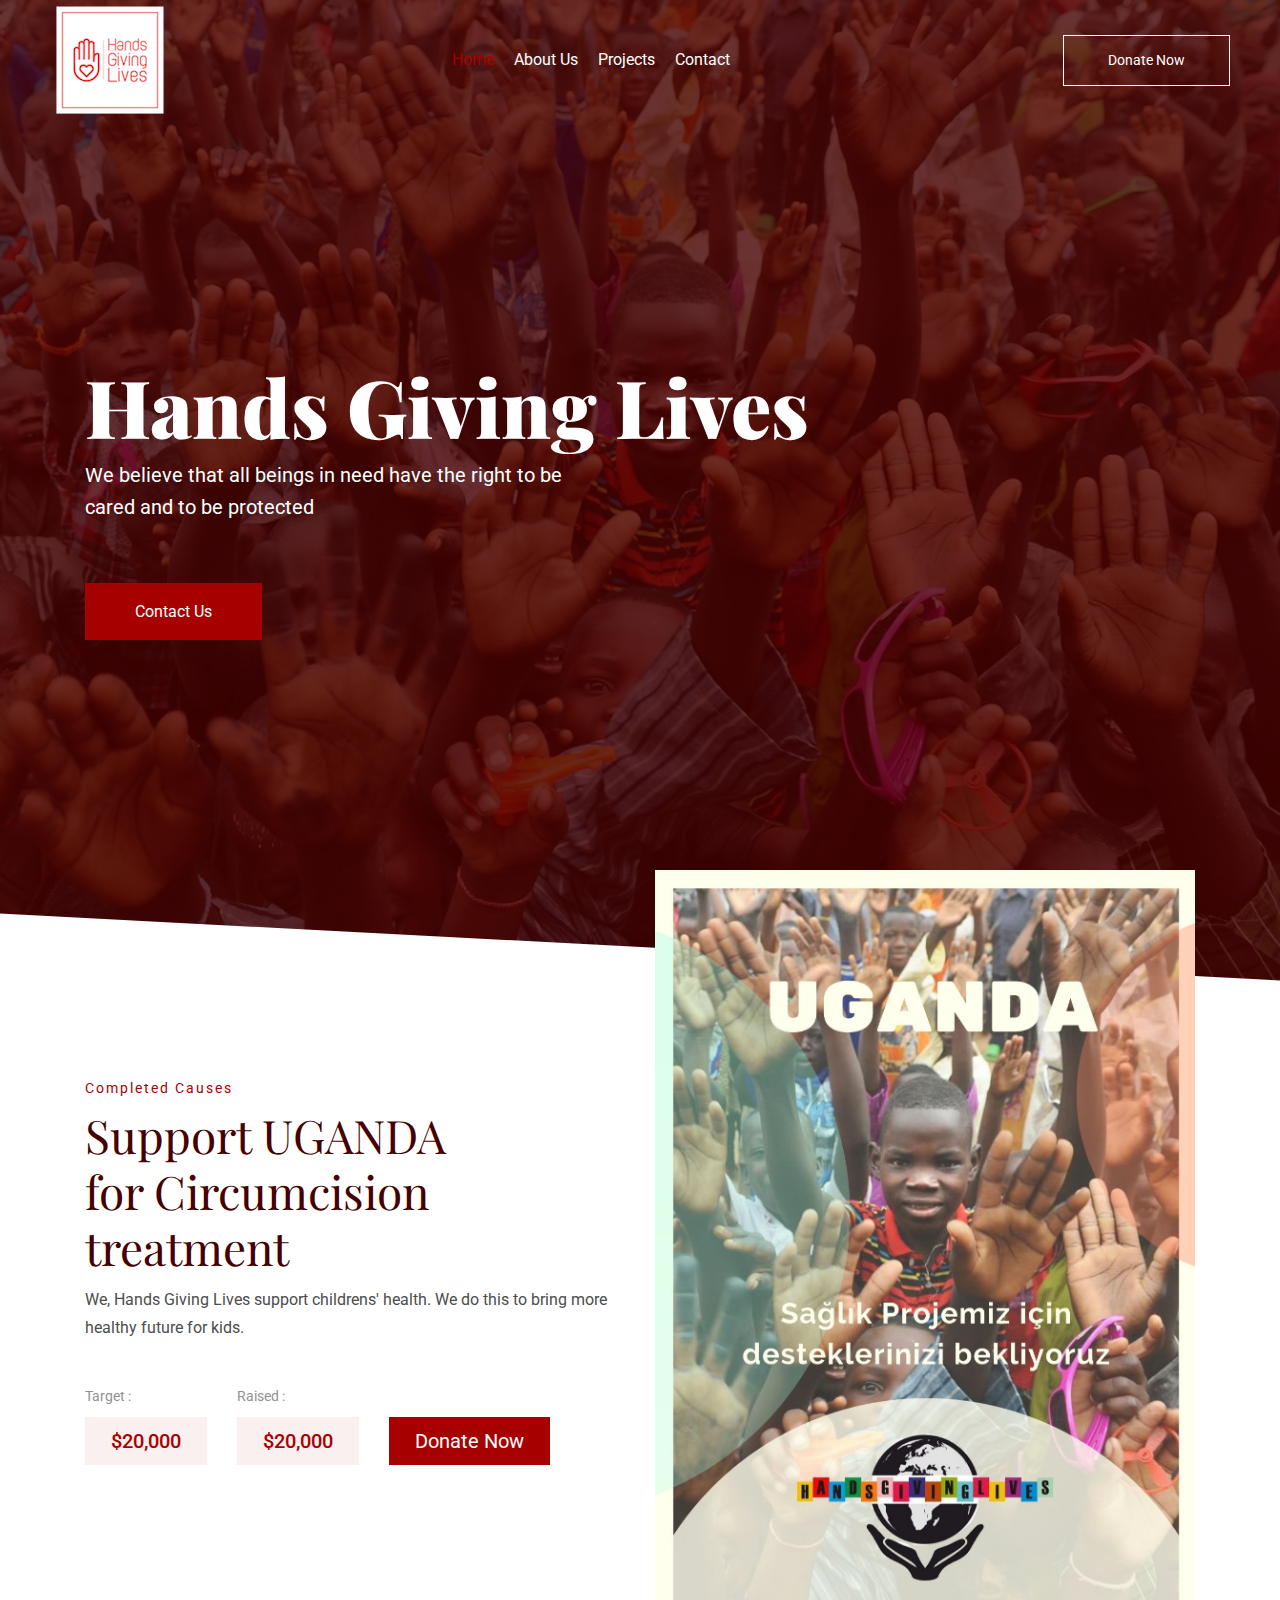
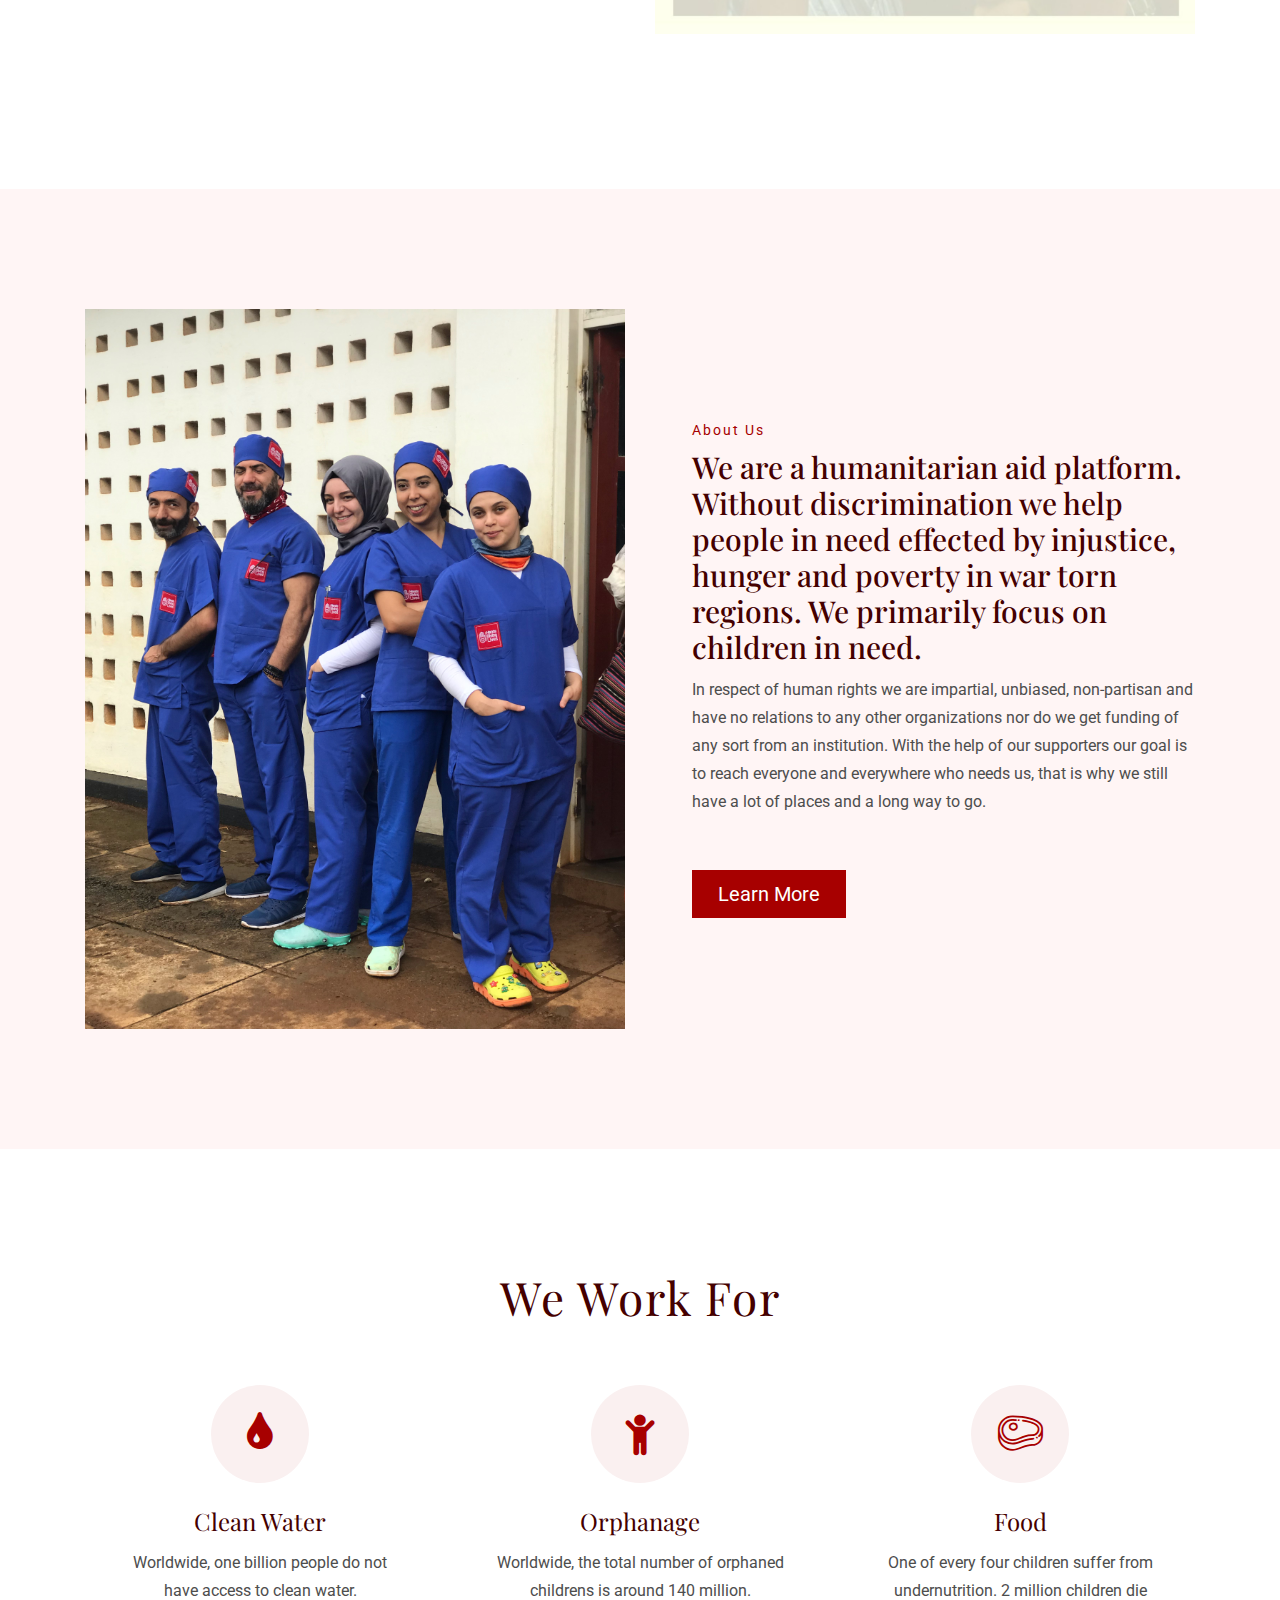
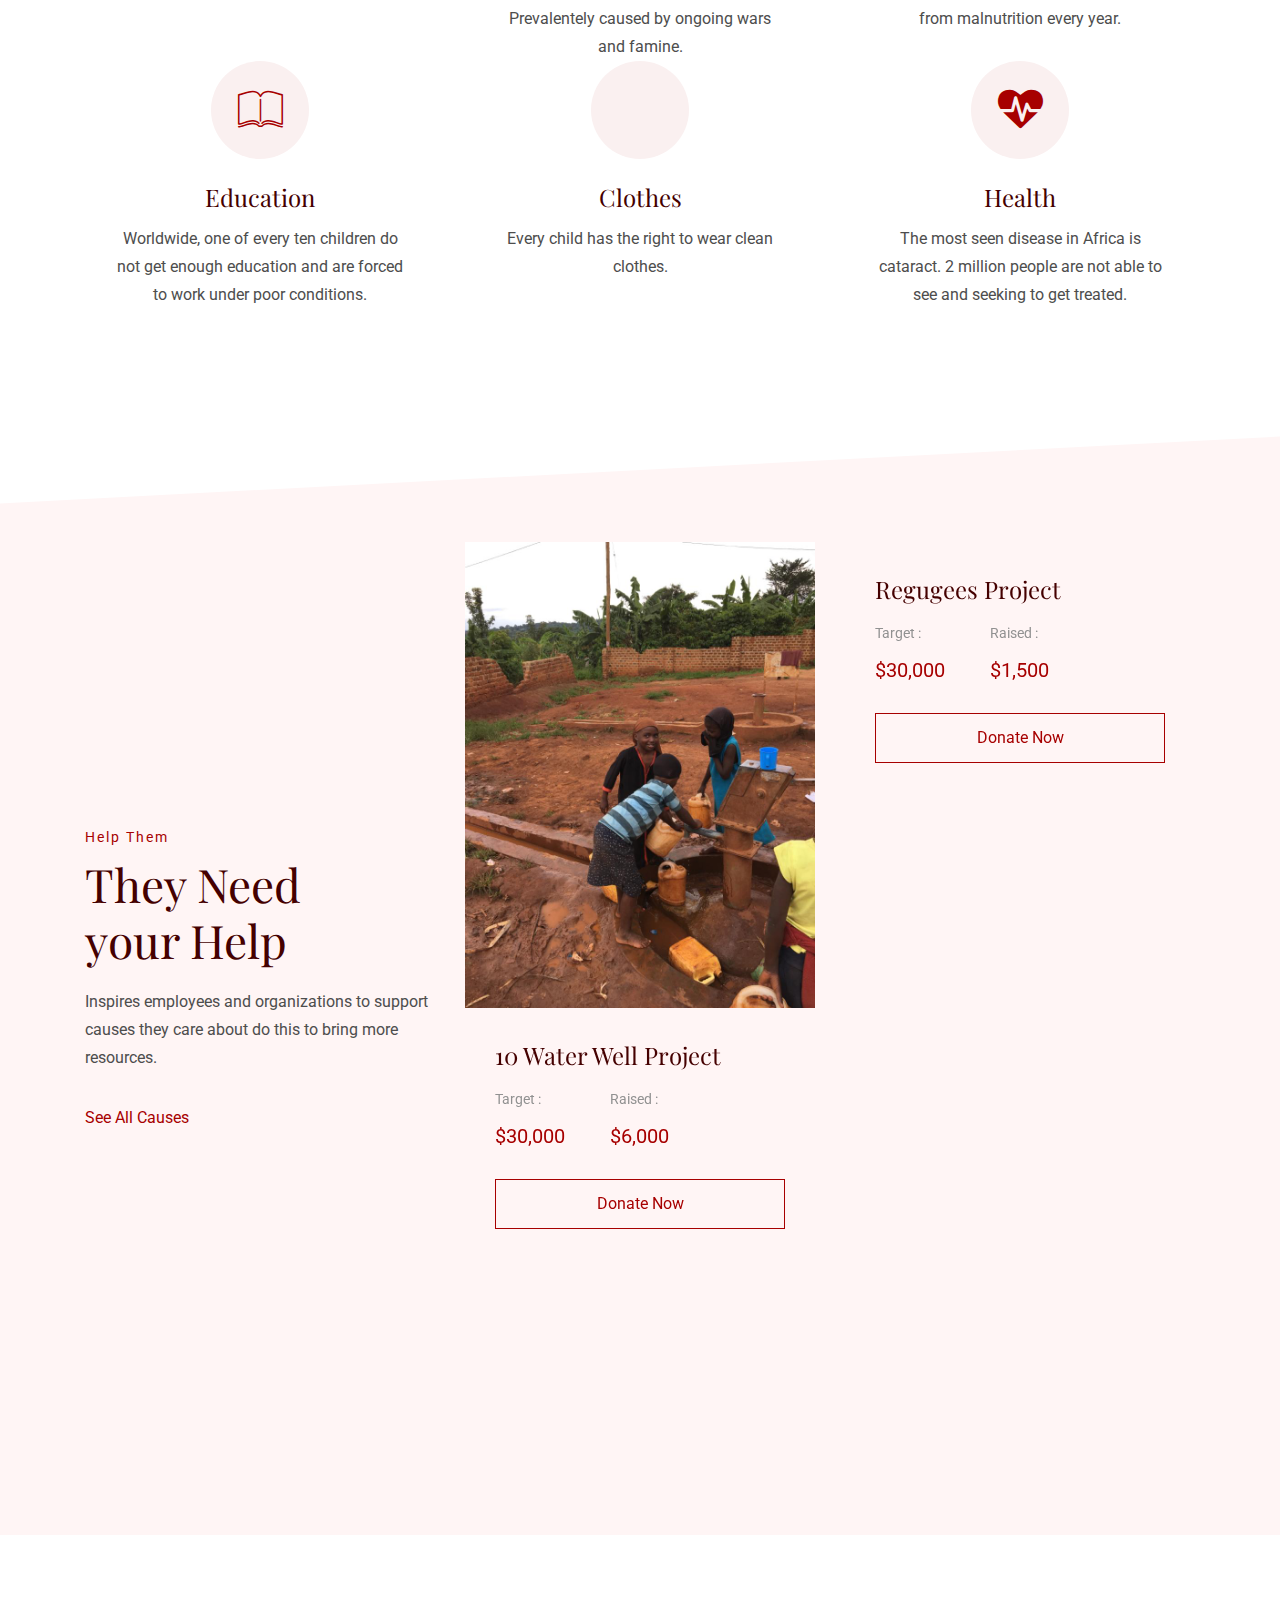
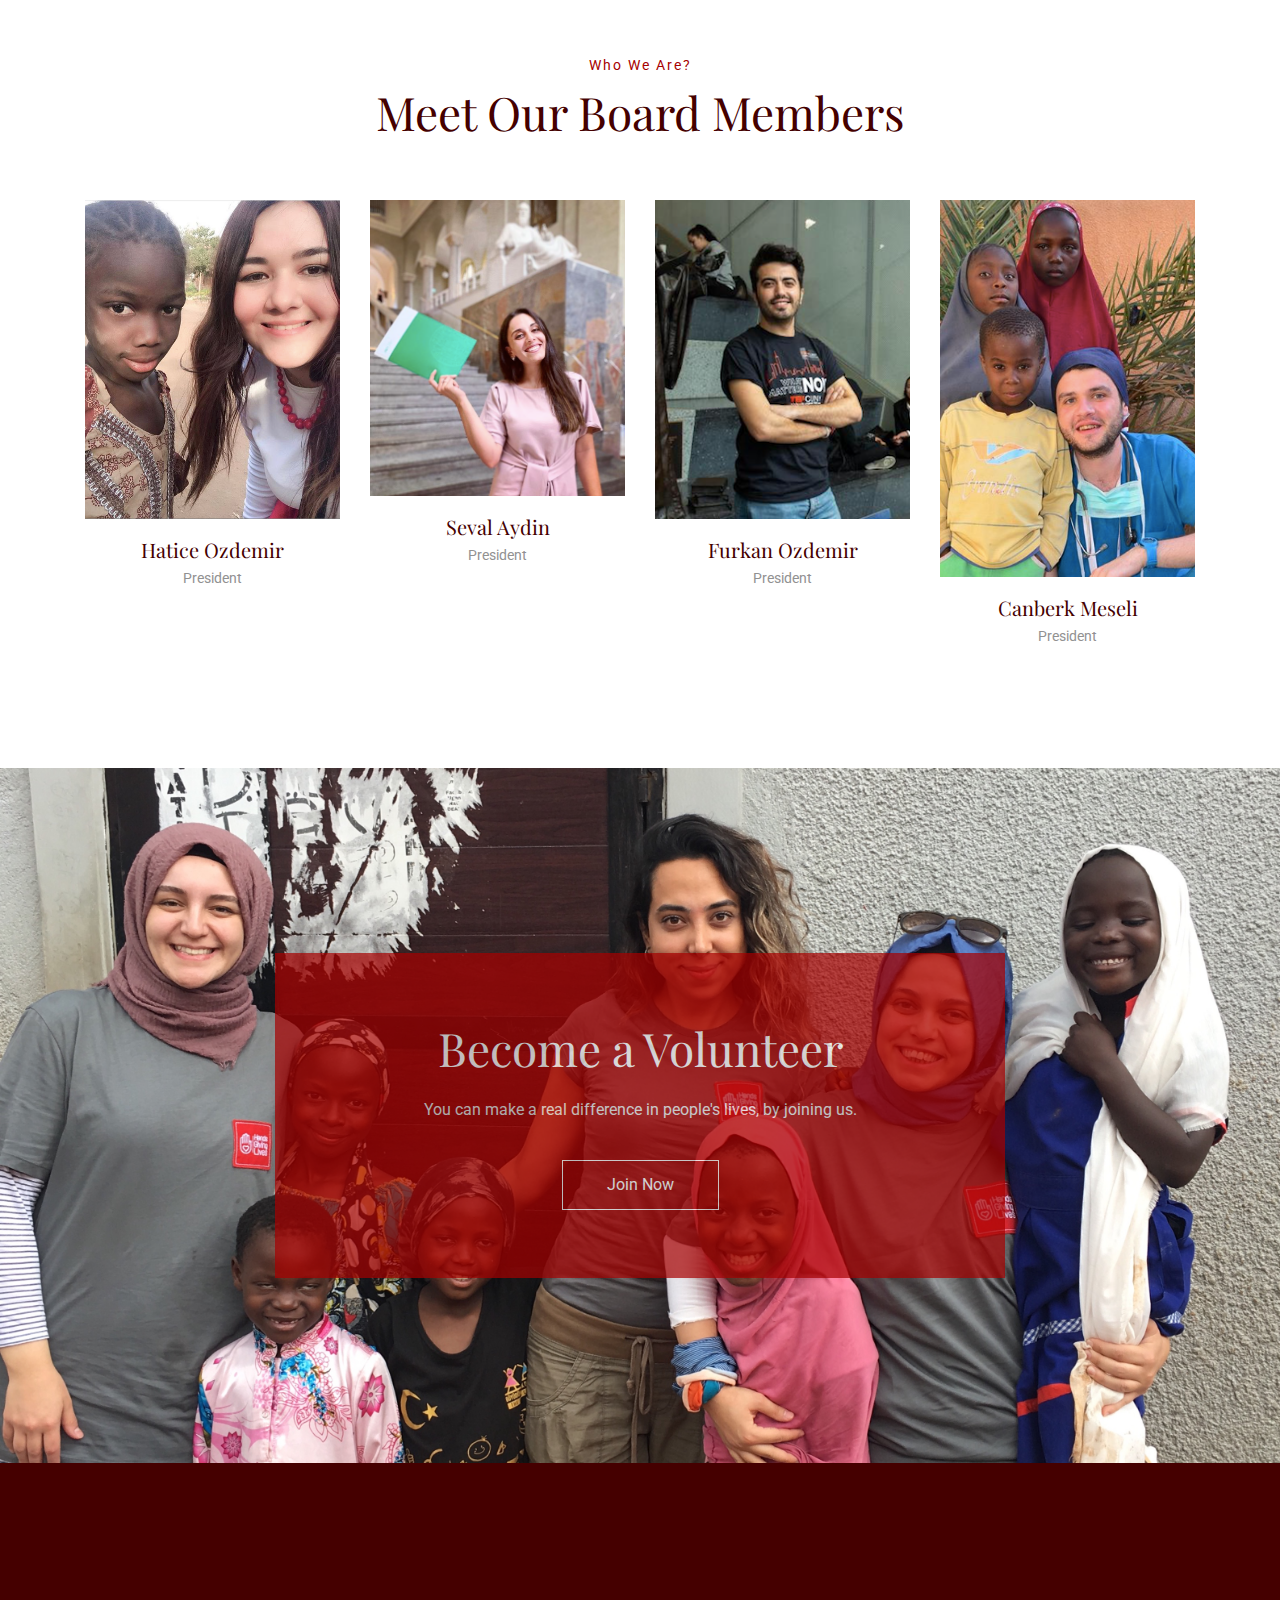
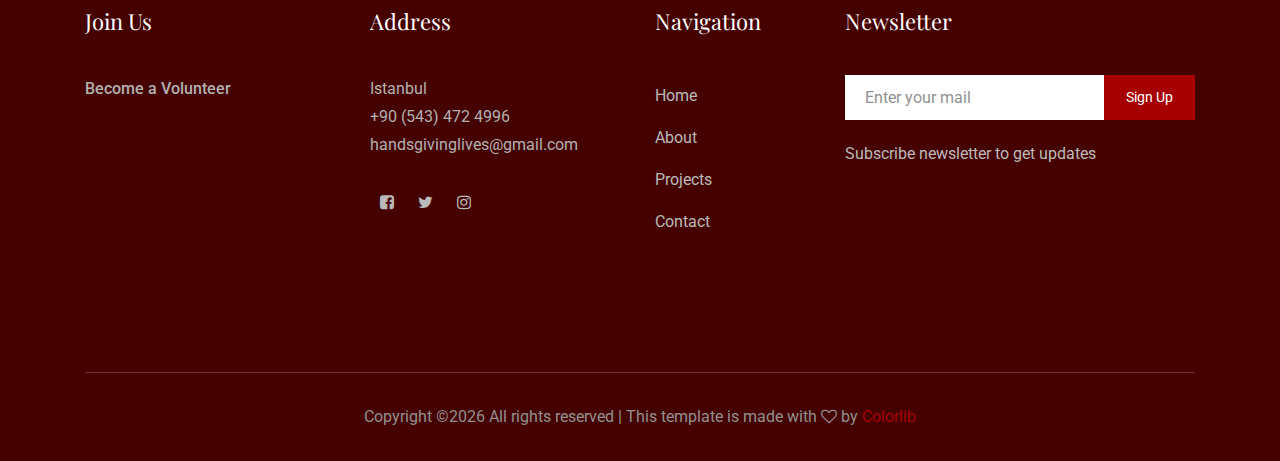
==== index.html @ 7da484ba "Update index.html" ====
<!doctype html>
<html class="no-js" lang="zxx">

<head>
    <meta charset="utf-8">
    <meta http-equiv="x-ua-compatible" content="ie=edge">
    <title>Hands Giving Lives - Home</title>
    <meta name="description" content="">
    <meta name="viewport" content="width=device-width, initial-scale=1">

    <!-- <link rel="manifest" href="site.webmanifest"> -->
    <link rel="shortcut icon" type="image/x-icon" href="img/favicon.png">
    <!-- Place favicon.ico in the root directory -->

    <!-- CSS here -->
    <link rel="stylesheet" href="css/bootstrap.min.css">
    <link rel="stylesheet" href="css/owl.carousel.min.css">
    <link rel="stylesheet" href="css/magnific-popup.css">
    <link rel="stylesheet" href="css/font-awesome.min.css">
    <link rel="stylesheet" href="css/themify-icons.css">
    <link rel="stylesheet" href="css/nice-select.css">
    <link rel="stylesheet" href="css/flaticon.css">
    <link rel="stylesheet" href="css/animate.css">
    <link rel="stylesheet" href="css/slicknav.css">
    <link rel="stylesheet" href="css/style.css">
    <!-- <link rel="stylesheet" href="css/responsive.css"> -->
</head>

<body>
    <!--[if lte IE 9]>
            <p class="browserupgrade">You are using an <strong>outdated</strong> browser. Please <a href="https://browsehappy.com/">upgrade your browser</a> to improve your experience and security.</p>
        <![endif]-->

    <!-- header-start -->
    <header>
        <div class="header-area ">
            <div id="sticky-header" class="main-header-area">
                <div class="container-fluid p-0">
                    <div class="row align-items-center justify-content-between no-gutters">
                        <div class="col-xl-2 col-lg-2">
                            <div class="logo-img">
                                <a href="index.html">
                                    <img src="img/logo.png" alt="">
                                </a>
                            </div>
                        </div>
                        <div class="col-xl-7 col-lg-7">
                            <div class="main-menu  d-none d-lg-block">
                                <nav>
                                    <ul id="navigation">
                                        <li><a class="active" href="index.html">home</a></li>
                                        <li><a href="about.html">About Us</a></li>
                                        <li><a href="causes.html">Projects</a></li>
                                        <!-- <li><a href="impact.html">impact</a></li>
                                        

                                       <!-- <li><a href="blog.html">blog</a></li>


                                        <!--li><a href="#">blog <i class="ti-angle-down"></i></a>
                                            <ul class="submenu">
                                                <li><a href="blog.html">blog</a></li>
                                                <li><a href="single-blog.html">single-blog</a></li>
                                            </ul>
                                        </li-->
                                       
                                      <!--  <li><a href="#">pages <i class="ti-angle-down"></i></a>
                                            <ul class="submenu">
                                                <li><a href="causes-details.html">causes-details</a></li>
                                                <li><a href="elements.html">elements</a></li>
                                            </ul>
                                        </li-->
                                        <li><a href="contact.html">Contact</a></li>
                                    </ul>
                                </nav>
                            </div>
                        </div>
                        <div class="col-xl-3 col-lg-3 d-none d-lg-block">
                            <div class="donate_now">
                                <a href="#" class="boxed-btn">Donate Now</a>
                                
                            </div>
                        </div>
                        <div class="col-12">
                            <div class="mobile_menu d-block d-lg-none"></div>
                        </div>
                    </div>
                </div>
            </div>
        </div>
    </header>
    <!-- header-end -->

    <!-- slider_area_start -->
    <div class="slider_area slider_bg_1 d-flex align-items-center">
        <div class="container">
            <div class="row">
                <div class="col-xl-12">
                    <div class="single_slider">
                        <div class="slider_text">
                            <h3>Hands Giving Lives</h3>
                            <p>We believe that all beings in need have the right to be <br>
                                cared and to be protected </p>
                            <a href="#contact.html" class="boxed-btn2">Contact Us</a>
                        </div>
                    </div>
                </div>
            </div>
        </div>
    </div>
    <!-- slider_area_end -->

    <!-- causes_area_start -->
    <div class="causes_area">
        <div class="container">
            <div class="row align-items-center">
                <div class="col-xl-6 col-md-6">
                    <div class="causes_info">
                        <div class="section_title">
                            <span>Completed Causes</span>
                            <h3>
                                Support UGANDA <br>
                                for Circumcision treatment <br>

                            </h3>
                        </div>
                        <p>We, Hands Giving Lives support childrens' health. <br>
                             We do this to bring more healthy future for kids. <br>
                            </p>
                        <div class="target_rais_area d-flex">
                            <div class="single_raise">
                                <span>target :</span>
                                <h4>$20,000</h4>
                            </div>
                            <div class="single_raise">
                                <span>raised :</span>
                                <h4>$20,000</h4>
                            </div>
                            <div class="doante_btn">
                                <a href="#" class="boxed_btn3">Donate Now</a>
                            </div>
                        </div>
                    </div>
                </div>
                <div class="col-xl-6 col-md-6">
                    <div class="causes_thumb">
                        <img class="img-fluid" src="img/causes/1.png" alt="">
                        <div class="custom_progress_bar">
                            <div class="progress">
                                <div class="progress-bar wow slideInLeft" role="progressbar" aria-valuenow="60"
                                    aria-valuemin="0" aria-valuemax="100" style="width:100%">
                                    <div class="value_progress">
                                        <span>100%</span>
                                    </div>
                                </div>
                            </div>
                        </div>
                    </div>
                </div>
            </div>
        </div>
    </div>
    <!-- causes_area_end -->

    <!-- about_area_start -->
    <div class="about_area gray-bg">
        <div class="container">
            <div class="row align-items-center">
                <div class="col-xl-6 col-md-6">
                    <div class="about_thumb">
                        <img src="img/about/about.png" alt="">
                        
                    </div>
                </div>
                <div class="col-xl-6 col-md-6">
                    <div class="about_right">
                        <div class="section_title">
                            <span>About Us</span>
                            <h2>
                                We are a humanitarian aid platform. <br>
                                Without discrimination we help people in need effected by injustice,<br> 
                                hunger and poverty in war torn regions.
                                We primarily focus on children in need.  <br>
                                
                            </h2>
                        </div>
                        <p>In respect of human rights we are impartial, unbiased, non-partisan and have no relations to any other organizations nor do we get funding of any sort from an institution. With the help of our supporters our goal is to reach everyone and everywhere who needs us, that is why we still have a lot of places and a long way to go.</p>
                        <a href="#about.html" class="boxed_btn3">Learn More</a>
                    </div>
                </div>
            </div>
        </div>
    </div>
    <!-- about_area_end -->

    <!-- servce_area_start -->
    <div class="servce_area">
        <div class="container">
            <div class="row">
                <div class="col-xl-12">
                    <div class="section_title text-center mb-60">
                        <span><h3>We Work For<h3></span>
                        
                    </div>
                </div>
            </div>
            <div class="row">
                <div class="col-xl-4 col-md-4">
                    <div class="single_serve text-center">
                        <div class="serve_icon">
                            <i class="fa fa-tint"></i>
                        </div>
                        <h3>Clean Water</h3>
                        <p> Worldwide, one billion people do not have access to clean water.
                            </p>
                    </div>
                </div>

                <div class="col-xl-4 col-md-4">
                    <div class="single_serve text-center">
                        <div class="serve_icon">
                            <i class="fa fa-child"></i>
                        </div>
                        <h3>Orphanage</h3>
                        <p>Worldwide, the total number of orphaned childrens is around 140 million. Prevalentely caused by ongoing wars and famine. </p>
                    </div>
                </div>


                                <div class="col-xl-4 col-md-4">
                    <div class="single_serve text-center">
                        <div class="serve_icon">
                            <i class="flaticon-meat"></i>
                        </div>
                        <h3>Food</h3>
                        <p>One of every four children suffer from undernutrition. 2 million children die from malnutrition every year. </p>
                    </div>
                </div>


                        <div class="col-xl-4 col-md-4">
                    <div class="single_serve text-center">
                        <div class="serve_icon">
                            <i class="flaticon-open-magazine"></i>
                        </div>
                        <h3>Education</h3>
                        <p>Worldwide, one of every ten children do not get enough education and are forced to work under poor conditions.  </p>
                    </div>
                </div>


                        <div class="col-xl-4 col-md-4">
                    <div class="single_serve text-center">
                        <div class="serve_icon">
                            <i class="fa fa-cloth"></i>
                        </div>
                        <h3>Clothes</h3>
                        <p>Every child has the right to wear clean clothes. </p>
                    </div>
                </div>



                <div class="col-xl-4 col-md-4">
                    <div class="single_serve text-center">
                        <div class="serve_icon">
                            <i class="fa fa-heartbeat"></i>
                        </div>
                        <h3>Health</h3>
                        <p>The most seen disease in Africa is cataract. 2 million people are not able to see and seeking to get treated.  </p>
                    </div>
                </div>
            </div>
        </div>
    </div>
    <!-- servce_area_end -->

    <!-- help_area_start -->
    <div class="help_area gray-bg">
        <div class="container">
            <div class="row align-items-center">
                <div class="col-xl-4">
                    <div class="help_info">
                        <div class="section_title">
                            <span>Help Them</span>
                            <h3>
                                They Need <br>
                                your Help
                            </h3>
                        </div>
                        <p>Inspires employees and organizations to support causes they care about do this to bring more
                            resources.</p>
                        

                        <a href="#causes">See All Causes</a>
                    </div>
                </div>


                <div class="col-xl-8">
                    <div class="help_slider_active owl-carousel">

                        <div class="single_help_wrap">
                            <div class="thumb">
                                <img src="img/help/1.png" alt="">
                            </div>
                            <div class="help_content">
                                <h3>10 Water Well Project <br>
                                   </h3>
                                <div class="donate_amount d-flex">
                                    <div class="single_amount">
                                        <span>Target :</span>
                                        <h3>$30,000</h3>
                                    </div>
                                    <div class="single_amount">
                                        <span>Raised :</span>
                                        <h3>$6,000</h3>
                                    </div>
                                </div>
                                <a href="#" class="boxed-btn4 ">Donate Now</a>
                            </div>
                        </div>

                         <div class="single_help_wrap">
                            <div class="thumb">
                                <img src="img/help/6.png" alt="">
                            </div>
                            <div class="help_content">
                                <h3>Regugees Project<br>
                                   </h3>
                                <div class="donate_amount d-flex">
                                    <div class="single_amount">
                                        <span>Target :</span>
                                        <h3>$30,000</h3>
                                    </div>
                                    <div class="single_amount">
                                        <span>Raised :</span>
                                        <h3>$1,500</h3>
                                    </div>
                                </div>
                                <a href="#" class="boxed-btn4 ">Donate Now</a>
                            </div>
                        </div>


                        <div class="single_help_wrap">
                            <div class="thumb">
                                <img src="img/help/3.png" alt="">
                            </div>
                            <div class="help_content">
                                <h3>Stationery Drive <br>
                                   </h3>
                                <div class="donate_amount d-flex">
                                    <div class="single_amount">
                                        <span>Target :</span>
                                        <h3>$36,000</h3>
                                    </div>
                                    <div class="single_amount">
                                        <span>Raised :</span>
                                        <h3>$0</h3>
                                    </div>
                                </div>
                                <a href="#" class="boxed-btn4 ">Donate Now</a>
                            </div>
                        </div>

                        <div class="single_help_wrap">
                            <div class="thumb">
                                <img src="img/help/4.png" alt="">
                            </div>
                            <div class="help_content">
                                <h3>Health Project <br>
                                   </h3>
                                <div class="donate_amount d-flex">
                                    <div class="single_amount">
                                        <span>Target :</span>
                                        <h3>$60,000</h3>
                                    </div>
                                    <div class="single_amount">
                                        <span>Raised :</span>
                                        <h3>$0</h3>
                                    </div>
                                </div>
                                <a href="#" class="boxed-btn4 ">Donate Now</a>
                            </div>
                        </div>


                        <div class="single_help_wrap">
                            <div class="thumb">
                                <img src="img/help/5.png" alt="">
                            </div>
                            <div class="help_content">
                                <h3>Food Package <br>
                                   </h3>
                                <div class="donate_amount d-flex">
                                    <div class="single_amount">
                                        <span>Target :</span>
                                        <h3>$3,000</h3>
                                    </div>
                                    <div class="single_amount">
                                        <span>Raised :</span>
                                        <h3>$1,000</h3>
                                    </div>
                                </div>
                                <a href="#" class="boxed-btn4 ">Donate Now</a>
                            </div>
                        </div>


                        


                        <div class="single_help_wrap">
                            <div class="thumb">
                                <img src="img/help/2.png" alt="">
                            </div>
                            <div class="help_content">
                                <h3>Orphanage Project<br>
                                    </h3>
                                <div class="donate_amount d-flex">
                                    <div class="single_amount">
                                        <span>Target :</span>
                                        <h3>$200,000</h3>
                                    </div>
                                    <div class="single_amount">
                                        <span>Raised :</span>
                                        <h3>$0</h3>
                                    </div>
                                </div>
                                <a href="#" class="boxed-btn4 ">Donate Now</a>
                            </div>
                        </div>
                    </div>
                </div>
            </div>
        </div>
    </div>
    <!-- help_area_end -->

    <!-- volunteers_area_satrt -->
    <div class="volunteers_area">
        <div class="container">
            <div class="row">
                <div class="col-xl-12">
                    <div class="section_title text-center mb-60">
                        <span>Who We Are?</span>
                        <h3>
                            Meet Our Board Members
                        </h3>
                    </div>
                </div>
            </div>
            <div class="row">
                <div class="col-xl-3 col-md-6">
                    <div class="single_volunteer">
                        <div class="thumb">
                            <img src="img/volunteers/1.png" alt="">
                            <div class="social_links">
                                <ul>
                                    <li><a href="#"><i class="fa fa-facebook"></i></a></li>
                                    <li><a href="#"><i class="fa fa-twitter"></i></a></li>
                                    <li><a href="#"><i class="fa fa-linkedin-square"></i></a></li>
                                </ul>
                            </div>
                        </div>
                        <div class="author_name text-center">
                            <h3>Hatice Ozdemir</h3>
                            <span>President</span>
                        </div>
                    </div>
                </div>
                <div class="col-xl-3 col-md-6">
                    <div class="single_volunteer">
                        <div class="thumb">
                            <img src="img/volunteers/2.png" alt="">
                            <div class="social_links">
                                <ul>
                                    <li><a href="#"><i class="fa fa-facebook"></i></a></li>
                                    <li><a href="#"><i class="fa fa-twitter"></i></a></li>
                                    <li><a href="#"><i class="fa fa-linkedin-square"></i></a></li>
                                </ul>
                            </div>
                        </div>
                        <div class="author_name text-center">
                            <h3>Seval Aydin</h3>
                            <span>President</span>
                        </div>
                    </div>
                </div>
                <div class="col-xl-3 col-md-6">
                    <div class="single_volunteer">
                        <div class="thumb">
                            <img src="img/volunteers/3.png" alt="">
                            <div class="social_links">
                                <ul>
                                    <li><a href="#"><i class="fa fa-facebook"></i></a></li>
                                    <li><a href="#"><i class="fa fa-twitter"></i></a></li>
                                    <li><a href="#"><i class="fa fa-linkedin-square"></i></a></li>
                                </ul>
                            </div>
                        </div>
                        <div class="author_name text-center">
                            <h3>Furkan Ozdemir</h3>
                            <span>President</span>
                        </div>
                    </div>
                </div>
                <div class="col-xl-3 col-md-6">
                    <div class="single_volunteer">
                        <div class="thumb">
                            <img src="img/volunteers/4.png" alt="">
                            <div class="social_links">
                                <ul>
                                    <li><a href="#"><i class="fa fa-facebook"></i></a></li>
                                    <li><a href="#"><i class="fa fa-twitter"></i></a></li>
                                    <li><a href="#"><i class="fa fa-linkedin-square"></i></a></li>
                                </ul>
                            </div>
                        </div>
                        <div class="author_name text-center">
                            <h3>Canberk Meseli</h3>
                            <span>President</span>
                        </div>
                    </div>
                </div>
            </div>
        </div>
    </div>
    <!-- volunteers_area_end --> 

    <!-- become_volunter_start -->
    <div class="become_volunter volunter_bg_1">
        <div class="container">
            <div class="row">
                <div class="col-xl-8 offset-xl-2 col-md-10 offset-md-1">
                    <div class="volunter_text text-center">
                        <h3>Become a Volunteer</h3>
                        <p>You can make a real difference in people's lives, by joining us.</p>
                        <a class="boxed-btn4" href="#contact">Join Now</a>
                    </div>
                </div>
            </div>
        </div>
    </div>
    <!-- become_volunter_end -->

    <!-- footer_start -->
    <footer class="footer">
        <div class="footer_top">
            <div class="container">
                <div class="row">
                    <div class="col-xl-3 col-md-6 col-lg-3">
                        <div class="footer_widget">
                            <h3 class="footer_title">
                                Join Us
                            </h3>
                            <p class="footer_text doanar"> <a class="first" href="contact.html">Become a Volunteer</a>

                        </div>
                    </div>
                    <div class="col-xl-3 col-md-6 col-lg-3">
                        <div class="footer_widget">
                            <h3 class="footer_title">
                                address
                            </h3>
                            <p class="footer_text"> Istanbul <br>
                                +90 (543) 472 4996 <br>
                                <a class="domain" href="#">handsgivinglives@gmail.com</a></p>
                            <div class="socail_links">
                                <ul>
                                    <li>
                                        <a href="https://www.instagram.com/handsgivinglives/">
                                            <i class="fa fa-facebook-square"></i>
                                        </a>
                                    </li>
                                    <li>
                                        <a href="https://www.instagram.com/hands_giving_lives/">
                                            <i class="fa fa-twitter"></i>
                                        </a>
                                    </li>
                                    <li>
                                        <a href="https://www.instagram.com/handsgivinglives">
                                            <i class="fa fa-instagram"></i>
                                        </a>
                                    </li>
                                </ul>
                            </div>
                        </div>
                    </div>
                    <div class="col-xl-2 col-md-6 col-lg-2">
                        <div class="footer_widget">
                            <h3 class="footer_title">
                                Navigation
                            </h3>
                            <ul>
                                <li><a href="#home">Home</a></li>
                                <li><a href="#about">About</a></li>
                                <li><a href="#Couses">Projects</a></li>
                                <li><a href="#contact">Contact</a></li>
                            </ul>
                        </div>
                    </div>
                    <div class="col-xl-4 col-md-6 col-lg-4">
                        <div class="footer_widget">
                            <h3 class="footer_title">
                                Newsletter
                            </h3>
                            <form action="#" class="newsletter_form">
                                <input type="text" placeholder="Enter your mail">
                                <button type="submit">Sign Up</button>
                            </form>
                            <p class="newsletter_text">Subscribe newsletter to get updates</p>
                        </div>
                    </div>
                </div>
            </div>
        </div>
        <div class="copy-right_text">
            <div class="container">
                <div class="footer_border"></div>
                <div class="row">
                    <div class="col-xl-12">
                        <p class="copy_right text-center">
                            <!-- Link back to Colorlib can't be removed. Template is licensed under CC BY 3.0. -->
Copyright &copy;<script>document.write(new Date().getFullYear());</script> All rights reserved | This template is made with <i class="fa fa-heart-o" aria-hidden="true"></i> by <a href="https://colorlib.com" target="_blank">Colorlib</a>
<!-- Link back to Colorlib can't be removed. Template is licensed under CC BY 3.0. -->
                        </p>
                    </div>
                </div>
            </div>
        </div>
    </footer>
    <!-- footer_end -->


    <!-- JS here -->
    <script src="js/vendor/modernizr-3.5.0.min.js"></script>
    <script src="js/vendor/jquery-1.12.4.min.js"></script>
    <script src="js/popper.min.js"></script>
    <script src="js/bootstrap.min.js"></script>
    <script src="js/owl.carousel.min.js"></script>
    <script src="js/isotope.pkgd.min.js"></script>
    <script src="js/ajax-form.js"></script>
    <script src="js/waypoints.min.js"></script>
    <script src="js/jquery.counterup.min.js"></script>
    <script src="js/imagesloaded.pkgd.min.js"></script>
    <script src="js/scrollIt.js"></script>
    <script src="js/jquery.scrollUp.min.js"></script>
    <script src="js/wow.min.js"></script>
    <script src="js/nice-select.min.js"></script>
    <script src="js/jquery.slicknav.min.js"></script>
    <script src="js/jquery.magnific-popup.min.js"></script>
    <script src="js/plugins.js"></script>

    <!--contact js-->
    <script src="js/contact.js"></script>
    <script src="js/jquery.ajaxchimp.min.js"></script>
    <script src="js/jquery.form.js"></script>
    <script src="js/jquery.validate.min.js"></script>
    <script src="js/mail-script.js"></script>

    <script src="js/main.js"></script>

</body>

</html>
---- css/themify-icons.css ----
@font-face {
	font-family: 'themify';
	src:url('../fonts/themify.eot?-fvbane');
	src:url('../fonts/themify.eot?#iefix-fvbane') format('embedded-opentype'),
		url('../fonts/themify.woff?-fvbane') format('woff'),
		url('../fonts/themify.ttf?-fvbane') format('truetype'),
		url('../fonts/themify.svg?-fvbane#themify') format('svg');
	font-weight: normal;
	font-style: normal;
}

[class^="ti-"], [class*=" ti-"] {
	font-family: 'themify';
	/* speak: none; */
	font-style: normal;
	font-weight: normal;
	font-variant: normal;
	text-transform: none;
	line-height: 1;

	/* Better Font Rendering =========== */
	-webkit-font-smoothing: antialiased;
	-moz-osx-font-smoothing: grayscale;
}

.ti-wand:before {
	content: "\e600";
}
.ti-volume:before {
	content: "\e601";
}
.ti-user:before {
	content: "\e602";
}
.ti-unlock:before {
	content: "\e603";
}
.ti-unlink:before {
	content: "\e604";
}
.ti-trash:before {
	content: "\e605";
}
.ti-thought:before {
	content: "\e606";
}
.ti-target:before {
	content: "\e607";
}
.ti-tag:before {
	content: "\e608";
}
.ti-tablet:before {
	content: "\e609";
}
.ti-star:before {
	content: "\e60a";
}
.ti-spray:before {
	content: "\e60b";
}
.ti-signal:before {
	content: "\e60c";
}
.ti-shopping-cart:before {
	content: "\e60d";
}
.ti-shopping-cart-full:before {
	content: "\e60e";
}
.ti-settings:before {
	content: "\e60f";
}
.ti-search:before {
	content: "\e610";
}
.ti-zoom-in:before {
	content: "\e611";
}
.ti-zoom-out:before {
	content: "\e612";
}
.ti-cut:before {
	content: "\e613";
}
.ti-ruler:before {
	content: "\e614";
}
.ti-ruler-pencil:before {
	content: "\e615";
}
.ti-ruler-alt:before {
	content: "\e616";
}
.ti-bookmark:before {
	content: "\e617";
}
.ti-bookmark-alt:before {
	content: "\e618";
}
.ti-reload:before {
	content: "\e619";
}
.ti-plus:before {
	content: "\e61a";
}
.ti-pin:before {
	content: "\e61b";
}
.ti-pencil:before {
	content: "\e61c";
}
.ti-pencil-alt:before {
	content: "\e61d";
}
.ti-paint-roller:before {
	content: "\e61e";
}
.ti-paint-bucket:before {
	content: "\e61f";
}
.ti-na:before {
	content: "\e620";
}
.ti-mobile:before {
	content: "\e621";
}
.ti-minus:before {
	content: "\e622";
}
.ti-medall:before {
	content: "\e623";
}
.ti-medall-alt:before {
	content: "\e624";
}
.ti-marker:before {
	content: "\e625";
}
.ti-marker-alt:before {
	content: "\e626";
}
.ti-arrow-up:before {
	content: "\e627";
}
.ti-arrow-right:before {
	content: "\e628";
}
.ti-arrow-left:before {
	content: "\e629";
}
.ti-arrow-down:before {
	content: "\e62a";
}
.ti-lock:before {
	content: "\e62b";
}
.ti-location-arrow:before {
	content: "\e62c";
}
.ti-link:before {
	content: "\e62d";
}
.ti-layout:before {
	content: "\e62e";
}
.ti-layers:before {
	content: "\e62f";
}
.ti-layers-alt:before {
	content: "\e630";
}
.ti-key:before {
	content: "\e631";
}
.ti-import:before {
	content: "\e632";
}
.ti-image:before {
	content: "\e633";
}
.ti-heart:before {
	content: "\e634";
}
.ti-heart-broken:before {
	content: "\e635";
}
.ti-hand-stop:before {
	content: "\e636";
}
.ti-hand-open:before {
	content: "\e637";
}
.ti-hand-drag:before {
	content: "\e638";
}
.ti-folder:before {
	content: "\e639";
}
.ti-flag:before {
	content: "\e63a";
}
.ti-flag-alt:before {
	content: "\e63b";
}
.ti-flag-alt-2:before {
	content: "\e63c";
}
.ti-eye:before {
	content: "\e63d";
}
.ti-export:before {
	content: "\e63e";
}
.ti-exchange-vertical:before {
	content: "\e63f";
}
.ti-desktop:before {
	content: "\e640";
}
.ti-cup:before {
	content: "\e641";
}
.ti-crown:before {
	content: "\e642";
}
.ti-comments:before {
	content: "\e643";
}
.ti-comment:before {
	content: "\e644";
}
.ti-comment-alt:before {
	content: "\e645";
}
.ti-close:before {
	content: "\e646";
}
.ti-clip:before {
	content: "\e647";
}
.ti-angle-up:before {
	content: "\e648";
}
.ti-angle-right:before {
	content: "\e649";
}
.ti-angle-left:before {
	content: "\e64a";
}
.ti-angle-down:before {
	content: "\e64b";
}
.ti-check:before {
	content: "\e64c";
}
.ti-check-box:before {
	content: "\e64d";
}
.ti-camera:before {
	content: "\e64e";
}
.ti-announcement:before {
	content: "\e64f";
}
.ti-brush:before {
	content: "\e650";
}
.ti-briefcase:before {
	content: "\e651";
}
.ti-bolt:before {
	content: "\e652";
}
.ti-bolt-alt:before {
	content: "\e653";
}
.ti-blackboard:before {
	content: "\e654";
}
.ti-bag:before {
	content: "\e655";
}
.ti-move:before {
	content: "\e656";
}
.ti-arrows-vertical:before {
	content: "\e657";
}
.ti-arrows-horizontal:before {
	content: "\e658";
}
.ti-fullscreen:before {
	content: "\e659";
}
.ti-arrow-top-right:before {
	content: "\e65a";
}
.ti-arrow-top-left:before {
	content: "\e65b";
}
.ti-arrow-circle-up:before {
	content: "\e65c";
}
.ti-arrow-circle-right:before {
	content: "\e65d";
}
.ti-arrow-circle-left:before {
	content: "\e65e";
}
.ti-arrow-circle-down:before {
	content: "\e65f";
}
.ti-angle-double-up:before {
	content: "\e660";
}
.ti-angle-double-right:before {
	content: "\e661";
}
.ti-angle-double-left:before {
	content: "\e662";
}
.ti-angle-double-down:before {
	content: "\e663";
}
.ti-zip:before {
	content: "\e664";
}
.ti-world:before {
	content: "\e665";
}
.ti-wheelchair:before {
	content: "\e666";
}
.ti-view-list:before {
	content: "\e667";
}
.ti-view-list-alt:before {
	content: "\e668";
}
.ti-view-grid:before {
	content: "\e669";
}
.ti-uppercase:before {
	content: "\e66a";
}
.ti-upload:before {
	content: "\e66b";
}
.ti-underline:before {
	content: "\e66c";
}
.ti-truck:before {
	content: "\e66d";
}
.ti-timer:before {
	content: "\e66e";
}
.ti-ticket:before {
	content: "\e66f";
}
.ti-thumb-up:before {
	content: "\e670";
}
.ti-thumb-down:before {
	content: "\e671";
}
.ti-text:before {
	content: "\e672";
}
.ti-stats-up:before {
	content: "\e673";
}
.ti-stats-down:before {
	content: "\e674";
}
.ti-split-v:before {
	content: "\e675";
}
.ti-split-h:before {
	content: "\e676";
}
.ti-smallcap:before {
	content: "\e677";
}
.ti-shine:before {
	content: "\e678";
}
.ti-shift-right:before {
	content: "\e679";
}
.ti-shift-left:before {
	content: "\e67a";
}
.ti-shield:before {
	content: "\e67b";
}
.ti-notepad:before {
	content: "\e67c";
}
.ti-server:before {
	content: "\e67d";
}
.ti-quote-right:before {
	content: "\e67e";
}
.ti-quote-left:before {
	content: "\e67f";
}
.ti-pulse:before {
	content: "\e680";
}
.ti-printer:before {
	content: "\e681";
}
.ti-power-off:before {
	content: "\e682";
}
.ti-plug:before {
	content: "\e683";
}
.ti-pie-chart:before {
	content: "\e684";
}
.ti-paragraph:before {
	content: "\e685";
}
.ti-panel:before {
	content: "\e686";
}
.ti-package:before {
	content: "\e687";
}
.ti-music:before {
	content: "\e688";
}
.ti-music-alt:before {
	content: "\e689";
}
.ti-mouse:before {
	content: "\e68a";
}
.ti-mouse-alt:before {
	content: "\e68b";
}
.ti-money:before {
	content: "\e68c";
}
.ti-microphone:before {
	content: "\e68d";
}
.ti-menu:before {
	content: "\e68e";
}
.ti-menu-alt:before {
	content: "\e68f";
}
.ti-map:before {
	content: "\e690";
}
.ti-map-alt:before {
	content: "\e691";
}
.ti-loop:before {
	content: "\e692";
}
.ti-location-pin:before {
	content: "\e693";
}
.ti-list:before {
	content: "\e694";
}
.ti-light-bulb:before {
	content: "\e695";
}
.ti-Italic:before {
	content: "\e696";
}
.ti-info:before {
	content: "\e697";
}
.ti-infinite:before {
	content: "\e698";
}
.ti-id-badge:before {
	content: "\e699";
}
.ti-hummer:before {
	content: "\e69a";
}
.ti-home:before {
	content: "\e69b";
}
.ti-help:before {
	content: "\e69c";
}
.ti-headphone:before {
	content: "\e69d";
}
.ti-harddrives:before {
	content: "\e69e";
}
.ti-harddrive:before {
	content: "\e69f";
}
.ti-gift:before {
	content: "\e6a0";
}
.ti-game:before {
	content: "\e6a1";
}
.ti-filter:before {
	content: "\e6a2";
}
.ti-files:before {
	content: "\e6a3";
}
.ti-file:before {
	content: "\e6a4";
}
.ti-eraser:before {
	content: "\e6a5";
}
.ti-envelope:before {
	content: "\e6a6";
}
.ti-download:before {
	content: "\e6a7";
}
.ti-direction:before {
	content: "\e6a8";
}
.ti-direction-alt:before {
	content: "\e6a9";
}
.ti-dashboard:before {
	content: "\e6aa";
}
.ti-control-stop:before {
	content: "\e6ab";
}
.ti-control-shuffle:before {
	content: "\e6ac";
}
.ti-control-play:before {
	content: "\e6ad";
}
.ti-control-pause:before {
	content: "\e6ae";
}
.ti-control-forward:before {
	content: "\e6af";
}
.ti-control-backward:before {
	content: "\e6b0";
}
.ti-cloud:before {
	content: "\e6b1";
}
.ti-cloud-up:before {
	content: "\e6b2";
}
.ti-cloud-down:before {
	content: "\e6b3";
}
.ti-clipboard:before {
	content: "\e6b4";
}
.ti-car:before {
	content: "\e6b5";
}
.ti-calendar:before {
	content: "\e6b6";
}
.ti-book:before {
	content: "\e6b7";
}
.ti-bell:before {
	content: "\e6b8";
}
.ti-basketball:before {
	content: "\e6b9";
}
.ti-bar-chart:before {
	content: "\e6ba";
}
.ti-bar-chart-alt:before {
	content: "\e6bb";
}
.ti-back-right:before {
	content: "\e6bc";
}
.ti-back-left:before {
	content: "\e6bd";
}
.ti-arrows-corner:before {
	content: "\e6be";
}
.ti-archive:before {
	content: "\e6bf";
}
.ti-anchor:before {
	content: "\e6c0";
}
.ti-align-right:before {
	content: "\e6c1";
}
.ti-align-left:before {
	content: "\e6c2";
}
.ti-align-justify:before {
	content: "\e6c3";
}
.ti-align-center:before {
	content: "\e6c4";
}
.ti-alert:before {
	content: "\e6c5";
}
.ti-alarm-clock:before {
	content: "\e6c6";
}
.ti-agenda:before {
	content: "\e6c7";
}
.ti-write:before {
	content: "\e6c8";
}
.ti-window:before {
	content: "\e6c9";
}
.ti-widgetized:before {
	content: "\e6ca";
}
.ti-widget:before {
	content: "\e6cb";
}
.ti-widget-alt:before {
	content: "\e6cc";
}
.ti-wallet:before {
	content: "\e6cd";
}
.ti-video-clapper:before {
	content: "\e6ce";
}
.ti-video-camera:before {
	content: "\e6cf";
}
.ti-vector:before {
	content: "\e6d0";
}
.ti-themify-logo:before {
	content: "\e6d1";
}
.ti-themify-favicon:before {
	content: "\e6d2";
}
.ti-themify-favicon-alt:before {
	content: "\e6d3";
}
.ti-support:before {
	content: "\e6d4";
}
.ti-stamp:before {
	content: "\e6d5";
}
.ti-split-v-alt:before {
	content: "\e6d6";
}
.ti-slice:before {
	content: "\e6d7";
}
.ti-shortcode:before {
	content: "\e6d8";
}
.ti-shift-right-alt:before {
	content: "\e6d9";
}
.ti-shift-left-alt:before {
	content: "\e6da";
}
.ti-ruler-alt-2:before {
	content: "\e6db";
}
.ti-receipt:before {
	content: "\e6dc";
}
.ti-pin2:before {
	content: "\e6dd";
}
.ti-pin-alt:before {
	content: "\e6de";
}
.ti-pencil-alt2:before {
	content: "\e6df";
}
.ti-palette:before {
	content: "\e6e0";
}
.ti-more:before {
	content: "\e6e1";
}
.ti-more-alt:before {
	content: "\e6e2";
}
.ti-microphone-alt:before {
	content: "\e6e3";
}
.ti-magnet:before {
	content: "\e6e4";
}
.ti-line-double:before {
	content: "\e6e5";
}
.ti-line-dotted:before {
	content: "\e6e6";
}
.ti-line-dashed:before {
	content: "\e6e7";
}
.ti-layout-width-full:before {
	content: "\e6e8";
}
.ti-layout-width-default:before {
	content: "\e6e9";
}
.ti-layout-width-default-alt:before {
	content: "\e6ea";
}
.ti-layout-tab:before {
	content: "\e6eb";
}
.ti-layout-tab-window:before {
	content: "\e6ec";
}
.ti-layout-tab-v:before {
	content: "\e6ed";
}
.ti-layout-tab-min:before {
	content: "\e6ee";
}
.ti-layout-slider:before {
	content: "\e6ef";
}
.ti-layout-slider-alt:before {
	content: "\e6f0";
}
.ti-layout-sidebar-right:before {
	content: "\e6f1";
}
.ti-layout-sidebar-none:before {
	content: "\e6f2";
}
.ti-layout-sidebar-left:before {
	content: "\e6f3";
}
.ti-layout-placeholder:before {
	content: "\e6f4";
}
.ti-layout-menu:before {
	content: "\e6f5";
}
.ti-layout-menu-v:before {
	content: "\e6f6";
}
.ti-layout-menu-separated:before {
	content: "\e6f7";
}
.ti-layout-menu-full:before {
	content: "\e6f8";
}
.ti-layout-media-right-alt:before {
	content: "\e6f9";
}
.ti-layout-media-right:before {
	content: "\e6fa";
}
.ti-layout-media-overlay:before {
	content: "\e6fb";
}
.ti-layout-media-overlay-alt:before {
	content: "\e6fc";
}
.ti-layout-media-overlay-alt-2:before {
	content: "\e6fd";
}
.ti-layout-media-left-alt:before {
	content: "\e6fe";
}
.ti-layout-media-left:before {
	content: "\e6ff";
}
.ti-layout-media-center-alt:before {
	content: "\e700";
}
.ti-layout-media-center:before {
	content: "\e701";
}
.ti-layout-list-thumb:before {
	content: "\e702";
}
.ti-layout-list-thumb-alt:before {
	content: "\e703";
}
.ti-layout-list-post:before {
	content: "\e704";
}
.ti-layout-list-large-image:before {
	content: "\e705";
}
.ti-layout-line-solid:before {
	content: "\e706";
}
.ti-layout-grid4:before {
	content: "\e707";
}
.ti-layout-grid3:before {
	content: "\e708";
}
.ti-layout-grid2:before {
	content: "\e709";
}
.ti-layout-grid2-thumb:before {
	content: "\e70a";
}
.ti-layout-cta-right:before {
	content: "\e70b";
}
.ti-layout-cta-left:before {
	content: "\e70c";
}
.ti-layout-cta-center:before {
	content: "\e70d";
}
.ti-layout-cta-btn-right:before {
	content: "\e70e";
}
.ti-layout-cta-btn-left:before {
	content: "\e70f";
}
.ti-layout-column4:before {
	content: "\e710";
}
.ti-layout-column3:before {
	content: "\e711";
}
.ti-layout-column2:before {
	content: "\e712";
}
.ti-layout-accordion-separated:before {
	content: "\e713";
}
.ti-layout-accordion-merged:before {
	content: "\e714";
}
.ti-layout-accordion-list:before {
	content: "\e715";
}
.ti-ink-pen:before {
	content: "\e716";
}
.ti-info-alt:before {
	content: "\e717";
}
.ti-help-alt:before {
	content: "\e718";
}
.ti-headphone-alt:before {
	content: "\e719";
}
.ti-hand-point-up:before {
	content: "\e71a";
}
.ti-hand-point-right:before {
	content: "\e71b";
}
.ti-hand-point-left:before {
	content: "\e71c";
}
.ti-hand-point-down:before {
	content: "\e71d";
}
.ti-gallery:before {
	content: "\e71e";
}
.ti-face-smile:before {
	content: "\e71f";
}
.ti-face-sad:before {
	content: "\e720";
}
.ti-credit-card:before {
	content: "\e721";
}
.ti-control-skip-forward:before {
	content: "\e722";
}
.ti-control-skip-backward:before {
	content: "\e723";
}
.ti-control-record:before {
	content: "\e724";
}
.ti-control-eject:before {
	content: "\e725";
}
.ti-comments-smiley:before {
	content: "\e726";
}
.ti-brush-alt:before {
	content: "\e727";
}
.ti-youtube:before {
	content: "\e728";
}
.ti-vimeo:before {
	content: "\e729";
}
.ti-twitter:before {
	content: "\e72a";
}
.ti-time:before {
	content: "\e72b";
}
.ti-tumblr:before {
	content: "\e72c";
}
.ti-skype:before {
	content: "\e72d";
}
.ti-share:before {
	content: "\e72e";
}
.ti-share-alt:before {
	content: "\e72f";
}
.ti-rocket:before {
	content: "\e730";
}
.ti-pinterest:before {
	content: "\e731";
}
.ti-new-window:before {
	content: "\e732";
}
.ti-microsoft:before {
	content: "\e733";
}
.ti-list-ol:before {
	content: "\e734";
}
.ti-linkedin:before {
	content: "\e735";
}
.ti-layout-sidebar-2:before {
	content: "\e736";
}
.ti-layout-grid4-alt:before {
	content: "\e737";
}
.ti-layout-grid3-alt:before {
	content: "\e738";
}
.ti-layout-grid2-alt:before {
	content: "\e739";
}
.ti-layout-column4-alt:before {
	content: "\e73a";
}
.ti-layout-column3-alt:before {
	content: "\e73b";
}
.ti-layout-column2-alt:before {
	content: "\e73c";
}
.ti-instagram:before {
	content: "\e73d";
}
.ti-google:before {
	content: "\e73e";
}
.ti-github:before {
	content: "\e73f";
}
.ti-flickr:before {
	content: "\e740";
}
.ti-facebook:before {
	content: "\e741";
}
.ti-dropbox:before {
	content: "\e742";
}
.ti-dribbble:before {
	content: "\e743";
}
.ti-apple:before {
	content: "\e744";
}
.ti-android:before {
	content: "\e745";
}
.ti-save:before {
	content: "\e746";
}
.ti-save-alt:before {
	content: "\e747";
}
.ti-yahoo:before {
	content: "\e748";
}
.ti-wordpress:before {
	content: "\e749";
}
.ti-vimeo-alt:before {
	content: "\e74a";
}
.ti-twitter-alt:before {
	content: "\e74b";
}
.ti-tumblr-alt:before {
	content: "\e74c";
}
.ti-trello:before {
	content: "\e74d";
}
.ti-stack-overflow:before {
	content: "\e74e";
}
.ti-soundcloud:before {
	content: "\e74f";
}
.ti-sharethis:before {
	content: "\e750";
}
.ti-sharethis-alt:before {
	content: "\e751";
}
.ti-reddit:before {
	content: "\e752";
}
.ti-pinterest-alt:before {
	content: "\e753";
}
.ti-microsoft-alt:before {
	content: "\e754";
}
.ti-linux:before {
	content: "\e755";
}
.ti-jsfiddle:before {
	content: "\e756";
}
.ti-joomla:before {
	content: "\e757";
}
.ti-html5:before {
	content: "\e758";
}
.ti-flickr-alt:before {
	content: "\e759";
}
.ti-email:before {
	content: "\e75a";
}
.ti-drupal:before {
	content: "\e75b";
}
.ti-dropbox-alt:before {
	content: "\e75c";
}
.ti-css3:before {
	content: "\e75d";
}
.ti-rss:before {
	content: "\e75e";
}
.ti-rss-alt:before {
	content: "\e75f";
}
---- css/nice-select.css ----
.nice-select {
  -webkit-tap-highlight-color: transparent;
  background-color: #fff;
  border-radius: 5px;
  border: solid 1px #e8e8e8;
  box-sizing: border-box;
  clear: both;
  cursor: pointer;
  display: block;
  float: left;
  font-family: inherit;
  font-size: 14px;
  font-weight: normal;
  height: 42px;
  line-height: 40px;
  outline: none;
  padding-left: 18px;
  padding-right: 30px;
  position: relative;
  text-align: left !important;
  -webkit-transition: all 0.2s ease-in-out;
  transition: all 0.2s ease-in-out;
  -webkit-user-select: none;
     -moz-user-select: none;
      -ms-user-select: none;
          user-select: none;
  white-space: nowrap;
  width: auto; }
  .nice-select:hover {
    border-color: #dbdbdb; }
  .nice-select:active, .nice-select.open, .nice-select:focus {
    border-color: #999; }


  .nice-select.disabled {
    border-color: #ededed;
    color: #999;
    pointer-events: none; }
    .nice-select.disabled:after {
      border-color: #cccccc; }
  .nice-select.wide {
    width: 100%; }
    .nice-select.wide .list {
      left: 0 !important;
      right: 0 !important; }
  .nice-select.right {
    float: right; }
    .nice-select.right .list {
      left: auto;
      right: 0; }
  .nice-select.small {
    font-size: 12px;
    height: 36px;
    line-height: 34px; }
    .nice-select.small:after {
      height: 4px;
      width: 4px; }
    .nice-select.small .option {
      line-height: 34px;
      min-height: 34px; }
  .nice-select .list {
    background-color: #fff;
    border-radius: 5px;
    box-shadow: 0 0 0 1px rgba(68, 68, 68, 0.11);
    box-sizing: border-box;
    margin-top: 4px;
    opacity: 0;
    overflow: hidden;
    padding: 0;
    pointer-events: none;
    position: absolute;
    top: 100%;
    left: 0;
    -webkit-transform-origin: 50% 0;
        -ms-transform-origin: 50% 0;
            transform-origin: 50% 0;
    -webkit-transform: scale(0.75) translateY(-21px);
        -ms-transform: scale(0.75) translateY(-21px);
            transform: scale(0.75) translateY(-21px);
    -webkit-transition: all 0.2s cubic-bezier(0.5, 0, 0, 1.25), opacity 0.15s ease-out;
    transition: all 0.2s cubic-bezier(0.5, 0, 0, 1.25), opacity 0.15s ease-out;
    z-index: 9; }
    .nice-select .list:hover .option:not(:hover) {
      background-color: transparent !important; }
  .nice-select .option {
    cursor: pointer;
    font-weight: 400;
    line-height: 40px;
    list-style: none;
    min-height: 40px;
    outline: none;
    padding-left: 18px;
    padding-right: 29px;
    text-align: left;
    -webkit-transition: all 0.2s;
    transition: all 0.2s; }
    .nice-select .option:hover, .nice-select .option.focus, .nice-select .option.selected.focus {
      background-color: #f6f6f6; }
    .nice-select .option.selected {
      font-weight: bold; }
    .nice-select .option.disabled {
      background-color: transparent;
      color: #999;
      cursor: default; }

.no-csspointerevents .nice-select .list {
  display: none; }

.no-csspointerevents .nice-select.open .list {
  display: block; }





  /* ,,,,,,,,,,,,,,,, */


  .nice-select:after {
    content: "\e64b";
    display: block;
    height: 5px;
    margin-top: -5px;
    pointer-events: none;
    position: absolute;
    right: 30px;
    top: 8px;
    transition: all 0.15s ease-in-out;
    width: 5px;
    font-family: 'themify';
    color: #ddd; }

    .nice-select.open:after {
 }
    .nice-select.open .list {
      opacity: 1;
      pointer-events: auto;
      -webkit-transform: scale(1) translateY(0);
          -ms-transform: scale(1) translateY(0);
              transform: scale(1) translateY(0); }
---- css/flaticon.css ----
/*
  	Flaticon icon font: Flaticon
  	Creation date: 25/08/2019 07:18
  	*/

@font-face {
  font-family: "Flaticon";
  src: url("../fonts/Flaticon.eot");
  src: url("../fonts/Flaticon.eot?#iefix") format("embedded-opentype"),
       url("../fonts/Flaticon.woff2") format("woff2"),
       url("../fonts/Flaticon.woff") format("woff"),
       url("../fonts/Flaticon.ttf") format("truetype"),
       url("../fonts/Flaticon.svg#Flaticon") format("svg");
  font-weight: normal;
  font-style: normal;
}

@media screen and (-webkit-min-device-pixel-ratio:0) {
  @font-face {
    font-family: "Flaticon";
    src: url("../fonts/Flaticon.svg#Flaticon") format("svg");
  }
}

[class^="flaticon-"]:before, [class*=" flaticon-"]:before,
[class^="flaticon-"]:after, [class*=" flaticon-"]:after {   
  font-family: Flaticon;
font-style: normal;
}

.flaticon-meat:before { content: "\f100"; }
.flaticon-medicine:before { content: "\f101"; }
.flaticon-open-magazine:before { content: "\f102"; }
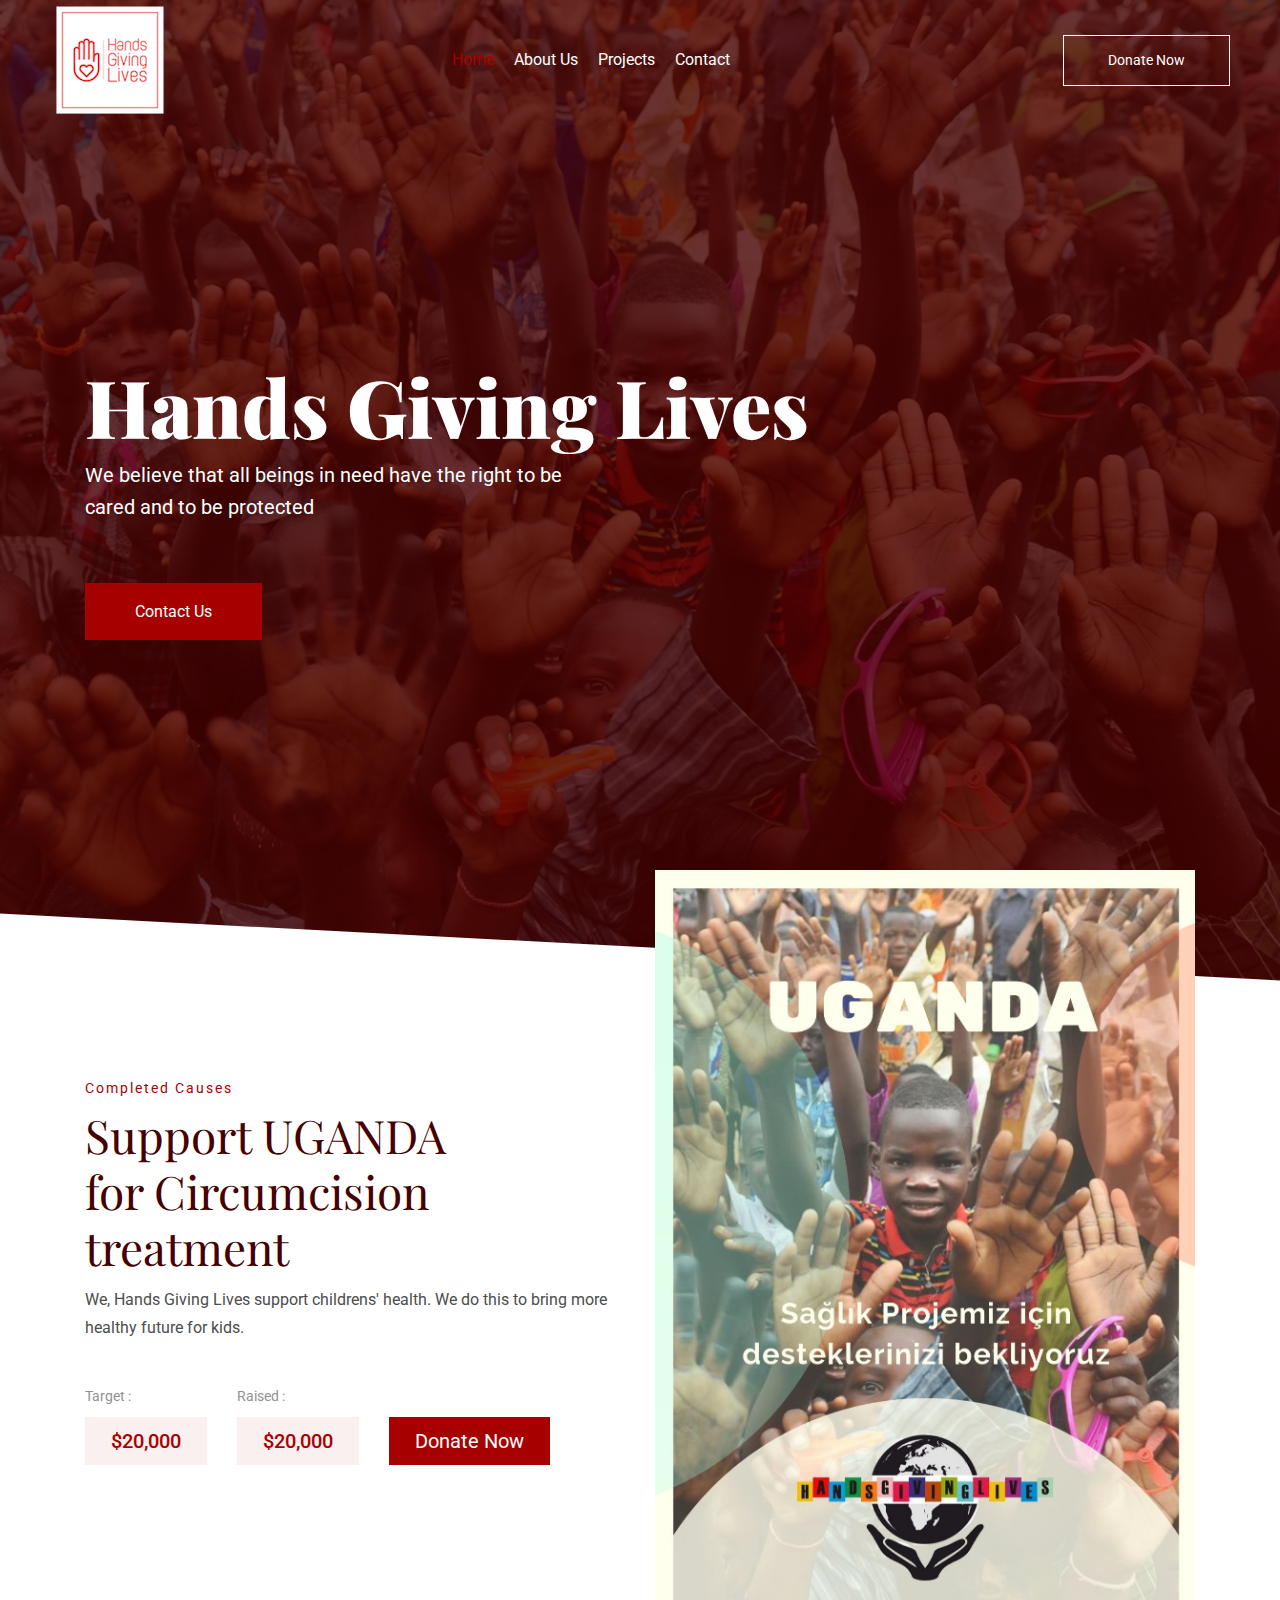
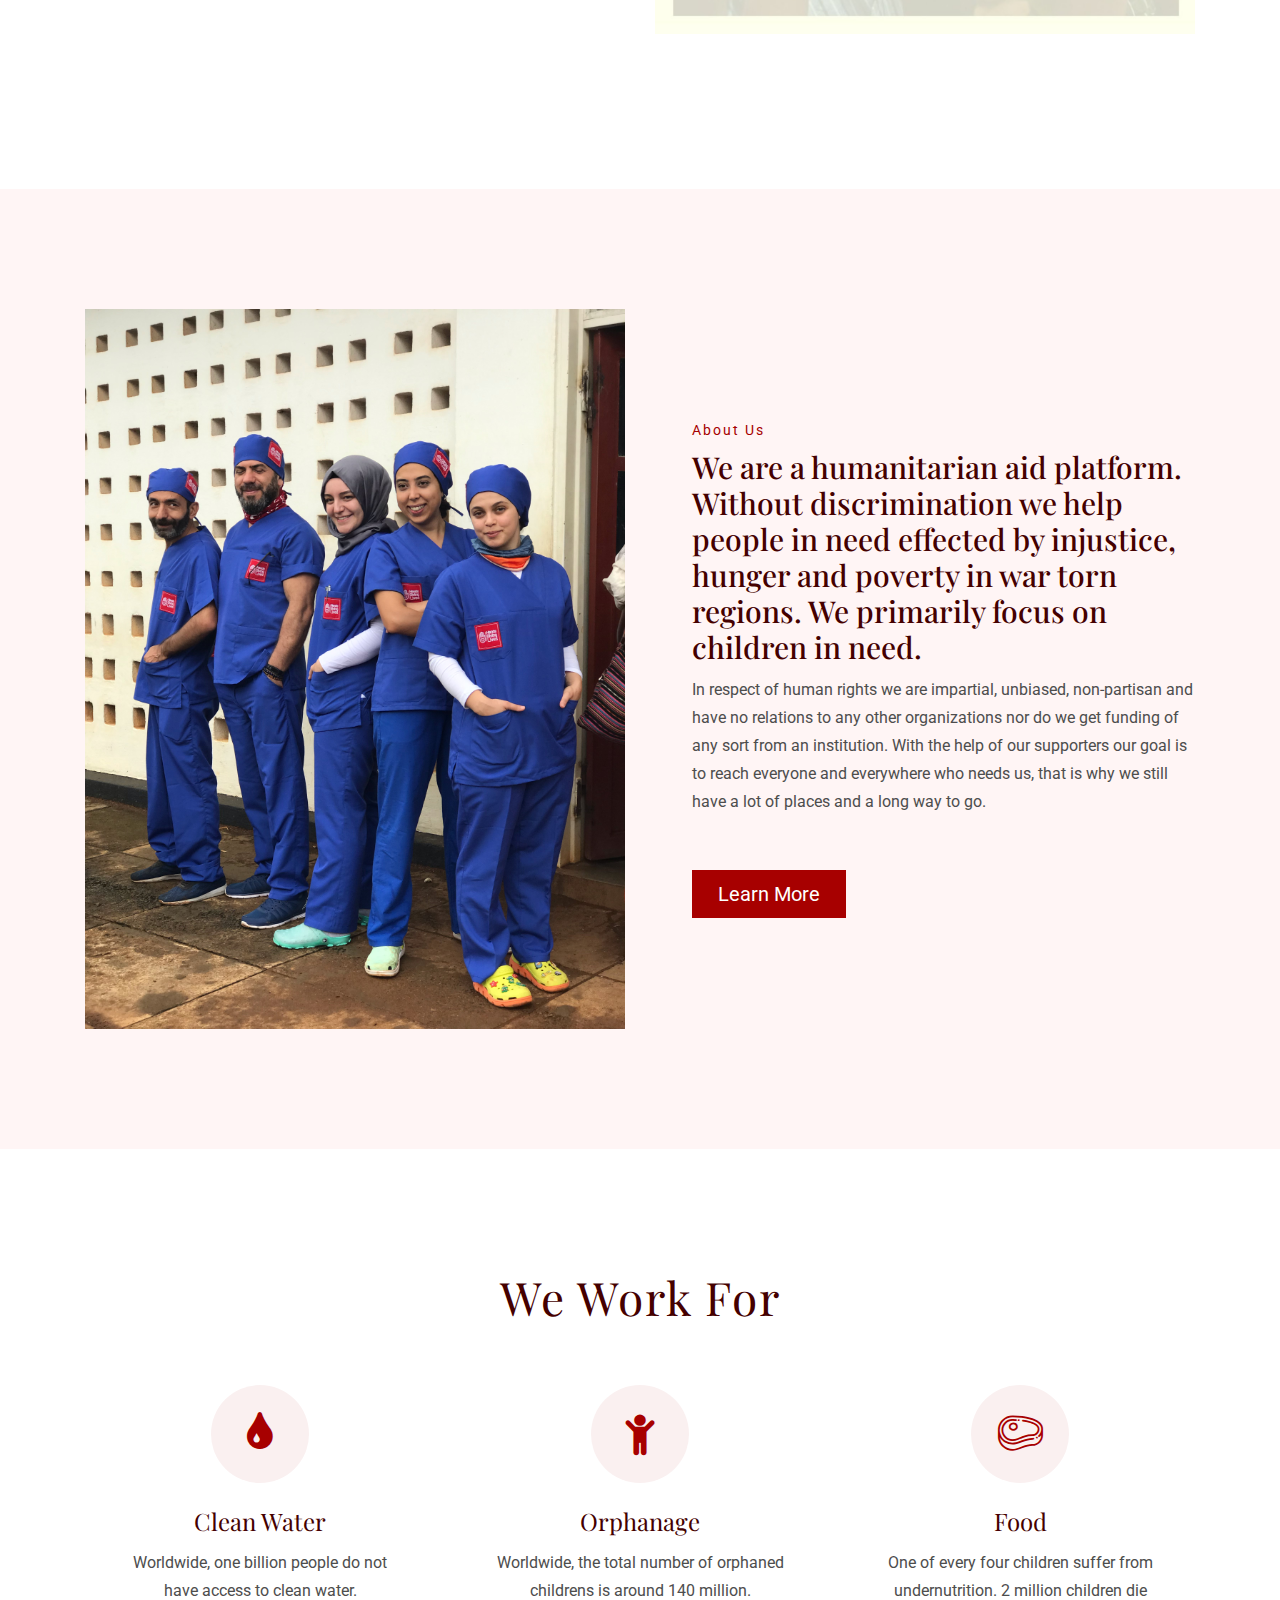
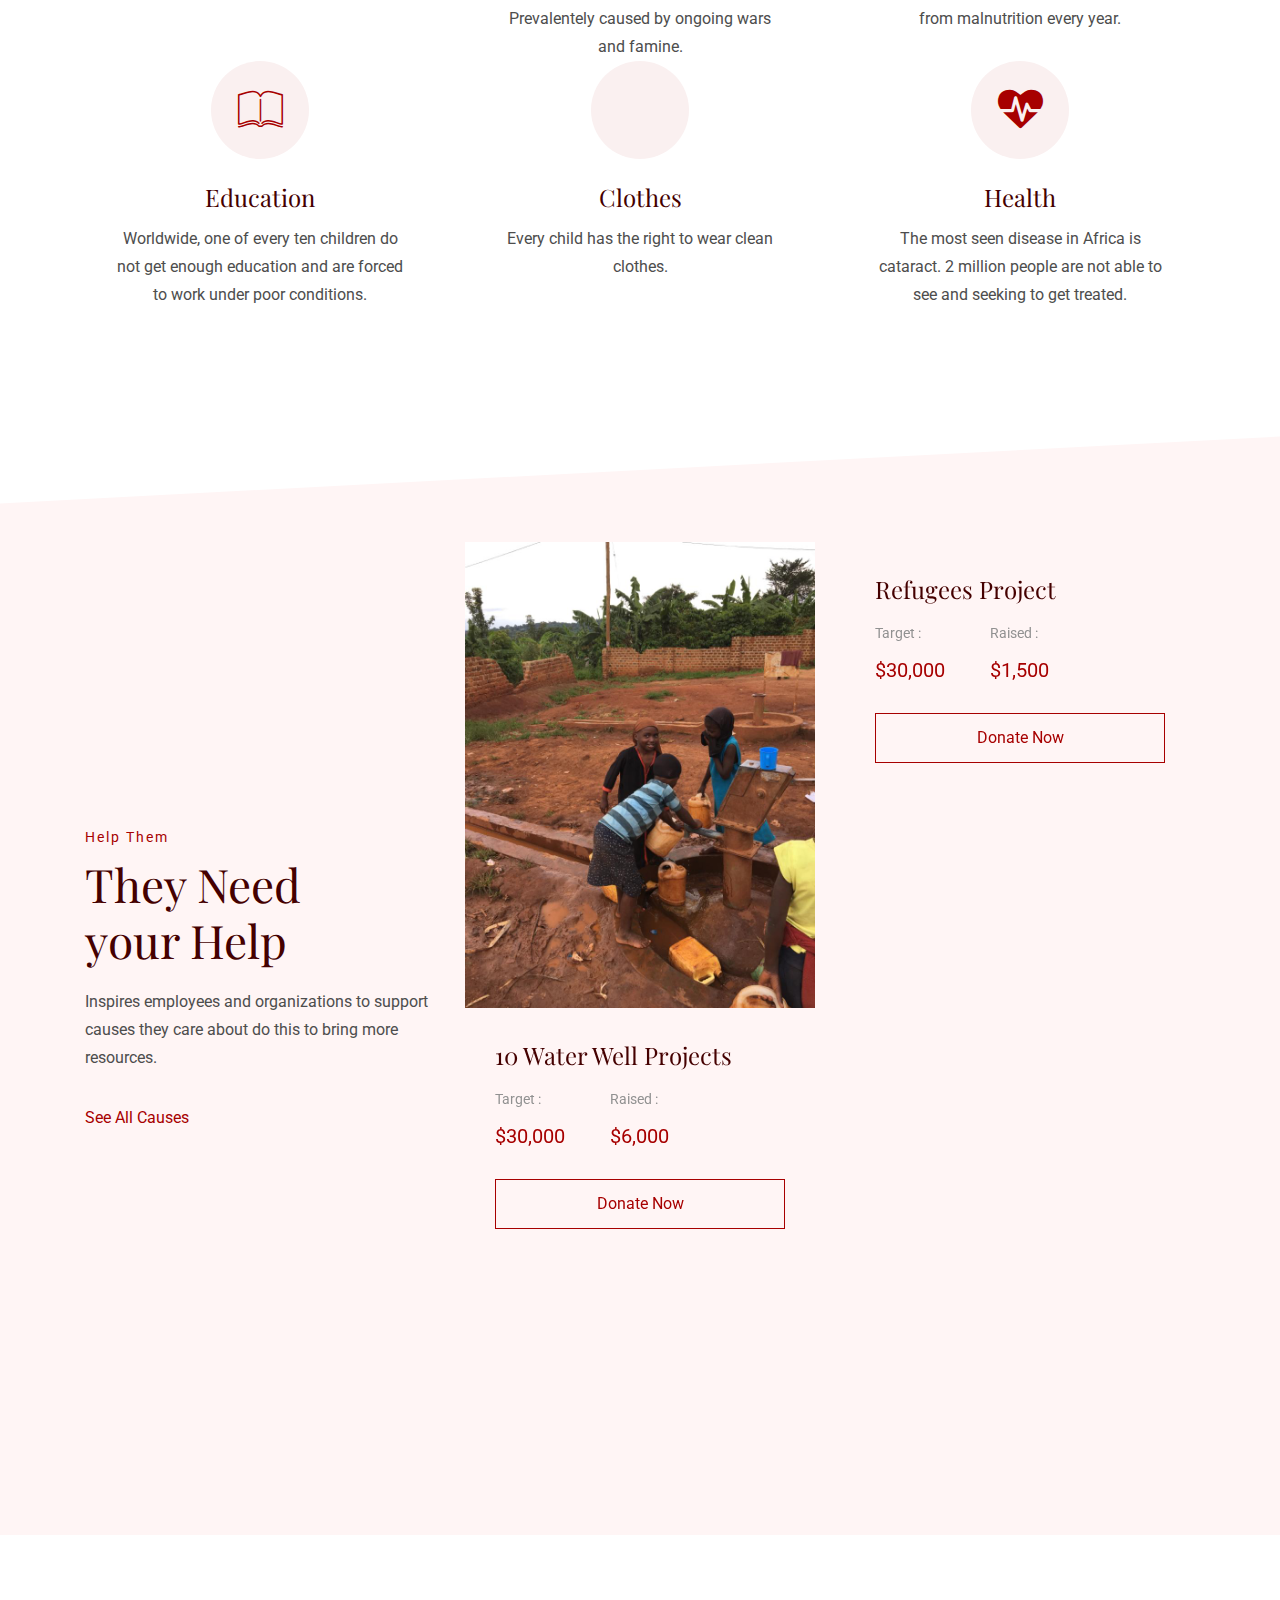
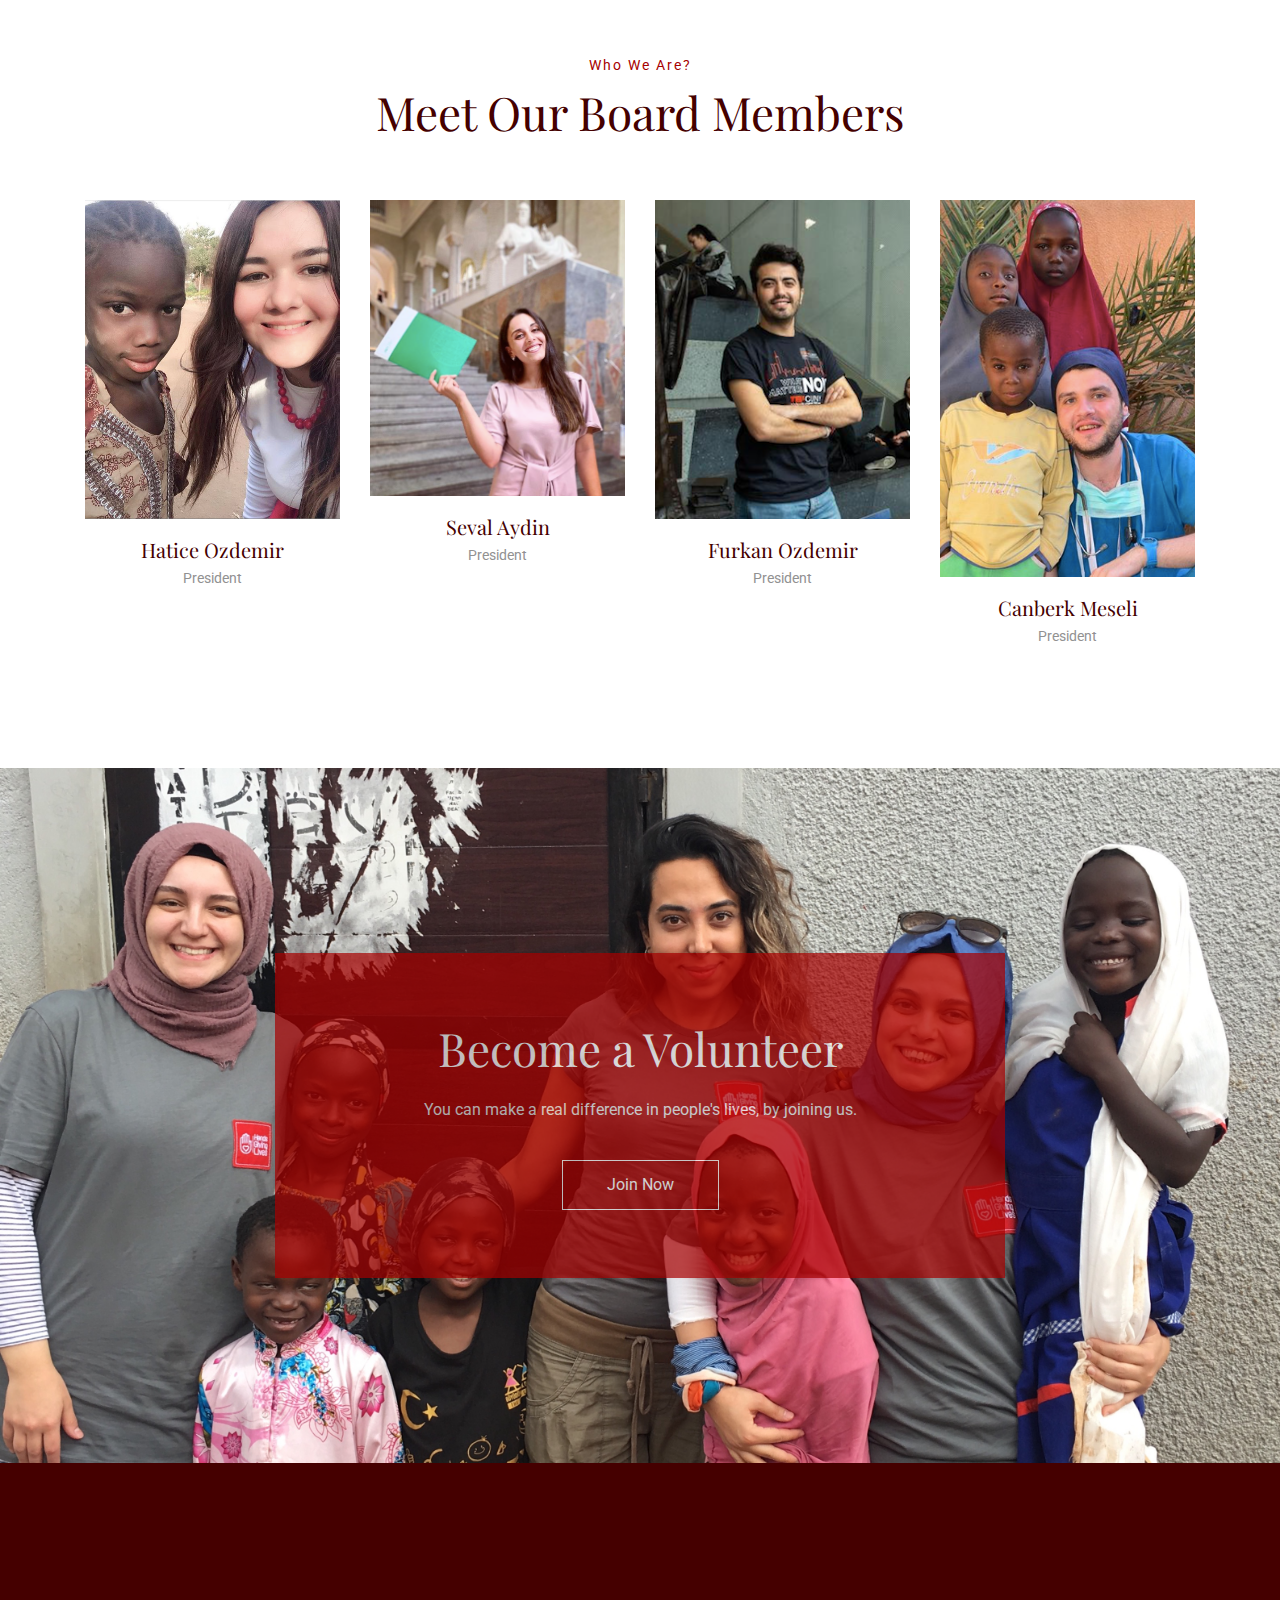
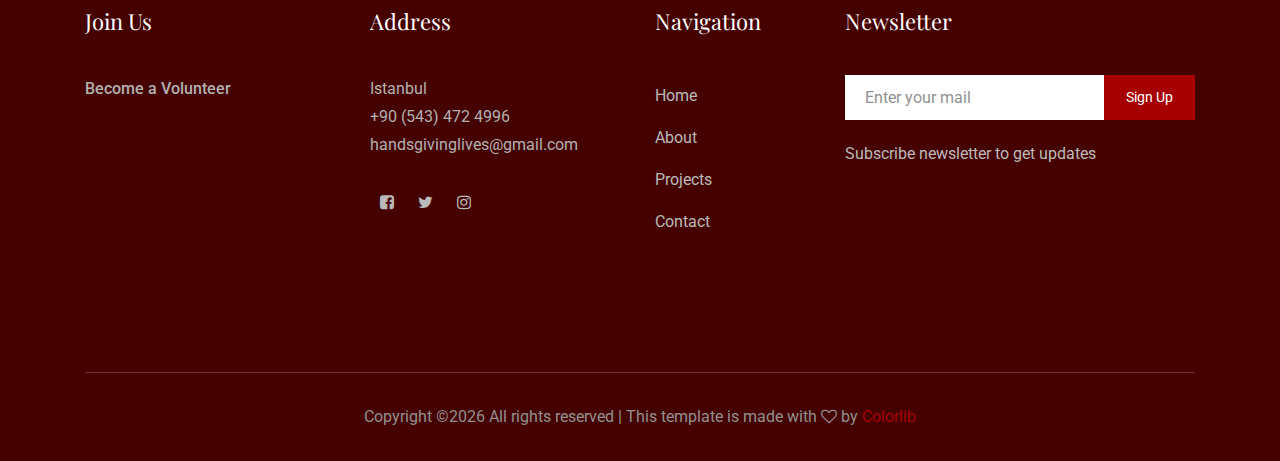
==== commit a5f84c44: "Update index.html" ====
--- a/index.html
+++ b/index.html
@@ -69,7 +69,7 @@
                                                 <li><a href="causes-details.html">causes-details</a></li>
                                                 <li><a href="elements.html">elements</a></li>
                                             </ul>
-                                        </li-->
+                                        </li-->                                        
                                         <li><a href="contact.html">Contact</a></li>
                                     </ul>
                                 </nav>
@@ -77,7 +77,7 @@
                         </div>
                         <div class="col-xl-3 col-lg-3 d-none d-lg-block">
                             <div class="donate_now">
-                                <a href="#" class="boxed-btn">Donate Now</a>
+                                <a href="donate.html" class="boxed-btn">Donate Now</a>
                                 
                             </div>
                         </div>
@@ -101,7 +101,7 @@
                             <h3>Hands Giving Lives</h3>
                             <p>We believe that all beings in need have the right to be <br>
                                 cared and to be protected </p>
-                            <a href="#contact.html" class="boxed-btn2">Contact Us</a>
+                            <a href="contact.html" class="boxed-btn2">Contact Us</a>
                         </div>
                     </div>
                 </div>
@@ -137,7 +137,7 @@
                                 <h4>$20,000</h4>
                             </div>
                             <div class="doante_btn">
-                                <a href="#" class="boxed_btn3">Donate Now</a>
+                                <a href="donate.html" class="boxed_btn3">Donate Now</a>
                             </div>
                         </div>
                     </div>
@@ -185,7 +185,7 @@
                             </h2>
                         </div>
                         <p>In respect of human rights we are impartial, unbiased, non-partisan and have no relations to any other organizations nor do we get funding of any sort from an institution. With the help of our supporters our goal is to reach everyone and everywhere who needs us, that is why we still have a lot of places and a long way to go.</p>
-                        <a href="#about.html" class="boxed_btn3">Learn More</a>
+                        <a href="about.html" class="boxed_btn3">Learn More</a>
                     </div>
                 </div>
             </div>
@@ -292,7 +292,7 @@
                             resources.</p>
                         
 
-                        <a href="#causes">See All Causes</a>
+                        <a href="causes.html">See All Causes</a>
                     </div>
                 </div>
 
@@ -305,7 +305,7 @@
                                 <img src="img/help/1.png" alt="">
                             </div>
                             <div class="help_content">
-                                <h3>10 Water Well Project <br>
+                                <h3>10 Water Well Projects <br>
                                    </h3>
                                 <div class="donate_amount d-flex">
                                     <div class="single_amount">
@@ -317,7 +317,7 @@
                                         <h3>$6,000</h3>
                                     </div>
                                 </div>
-                                <a href="#" class="boxed-btn4 ">Donate Now</a>
+                                <a href="donate.html" class="boxed-btn4 ">Donate Now</a>
                             </div>
                         </div>
 
@@ -326,7 +326,7 @@
                                 <img src="img/help/6.png" alt="">
                             </div>
                             <div class="help_content">
-                                <h3>Regugees Project<br>
+                                <h3>Refugees Project<br>
                                    </h3>
                                 <div class="donate_amount d-flex">
                                     <div class="single_amount">
@@ -338,7 +338,7 @@
                                         <h3>$1,500</h3>
                                     </div>
                                 </div>
-                                <a href="#" class="boxed-btn4 ">Donate Now</a>
+                                <a href="donate.html" class="boxed-btn4 ">Donate Now</a>
                             </div>
                         </div>
 
@@ -360,7 +360,7 @@
                                         <h3>$0</h3>
                                     </div>
                                 </div>
-                                <a href="#" class="boxed-btn4 ">Donate Now</a>
+                                <a href="donate.html" class="boxed-btn4 ">Donate Now</a>
                             </div>
                         </div>
 
@@ -381,7 +381,7 @@
                                         <h3>$0</h3>
                                     </div>
                                 </div>
-                                <a href="#" class="boxed-btn4 ">Donate Now</a>
+                                <a href="donate.html" class="boxed-btn4 ">Donate Now</a>
                             </div>
                         </div>
 
@@ -403,7 +403,7 @@
                                         <h3>$1,000</h3>
                                     </div>
                                 </div>
-                                <a href="#" class="boxed-btn4 ">Donate Now</a>
+                                <a href="donate.html" class="boxed-btn4 ">Donate Now</a>
                             </div>
                         </div>
 
@@ -428,7 +428,7 @@
                                         <h3>$0</h3>
                                     </div>
                                 </div>
-                                <a href="#" class="boxed-btn4 ">Donate Now</a>
+                                <a href="donate.html" class="boxed-btn4 ">Donate Now</a>
                             </div>
                         </div>
                     </div>
@@ -537,7 +537,7 @@
                     <div class="volunter_text text-center">
                         <h3>Become a Volunteer</h3>
                         <p>You can make a real difference in people's lives, by joining us.</p>
-                        <a class="boxed-btn4" href="#contact">Join Now</a>
+                        <a class="boxed-btn4" href="contact.html">Join Now</a>
                     </div>
                 </div>
             </div>
@@ -594,10 +594,10 @@
                                 Navigation
                             </h3>
                             <ul>
-                                <li><a href="#home">Home</a></li>
-                                <li><a href="#about">About</a></li>
-                                <li><a href="#Couses">Projects</a></li>
-                                <li><a href="#contact">Contact</a></li>
+                                <li><a href="home.html">Home</a></li>
+                                <li><a href="about.html">About</a></li>
+                                <li><a href="causes.html">Projects</a></li>
+                                <li><a href="contact.html">Contact</a></li>
                             </ul>
                         </div>
                     </div>
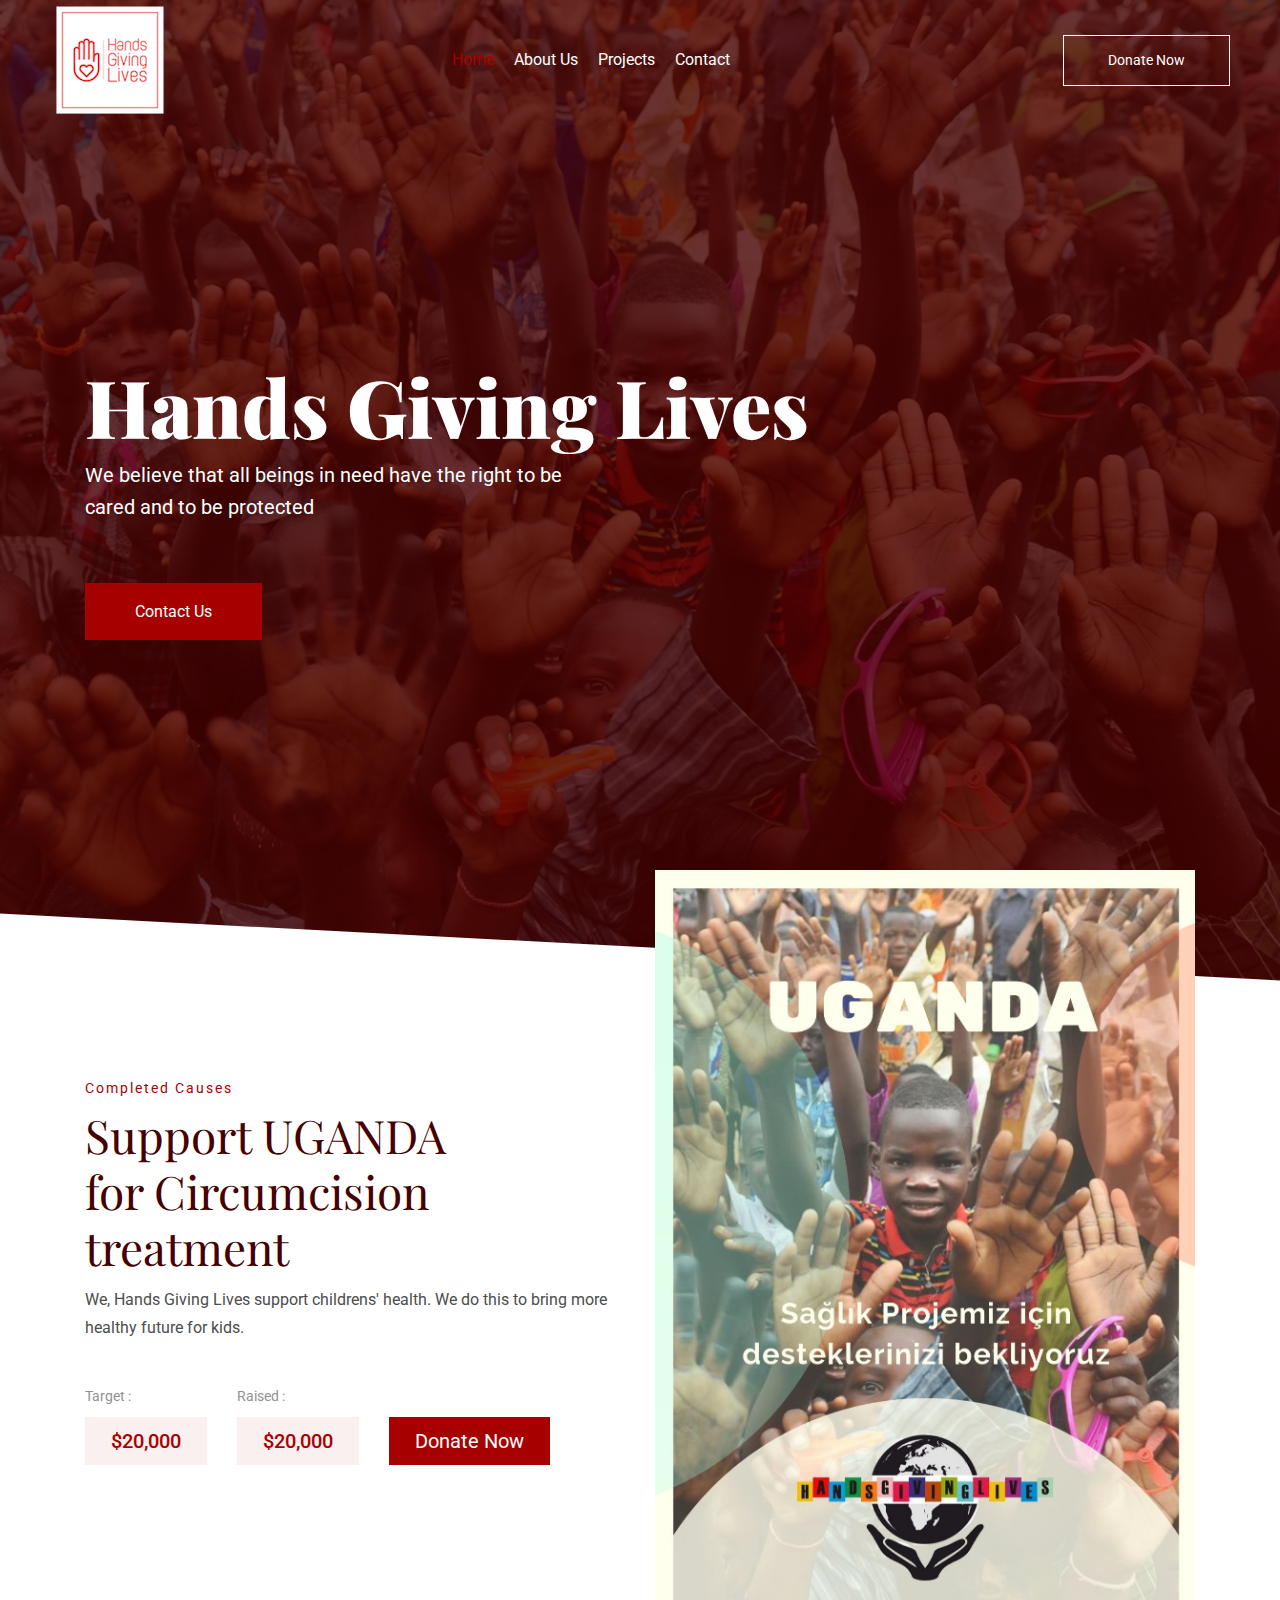
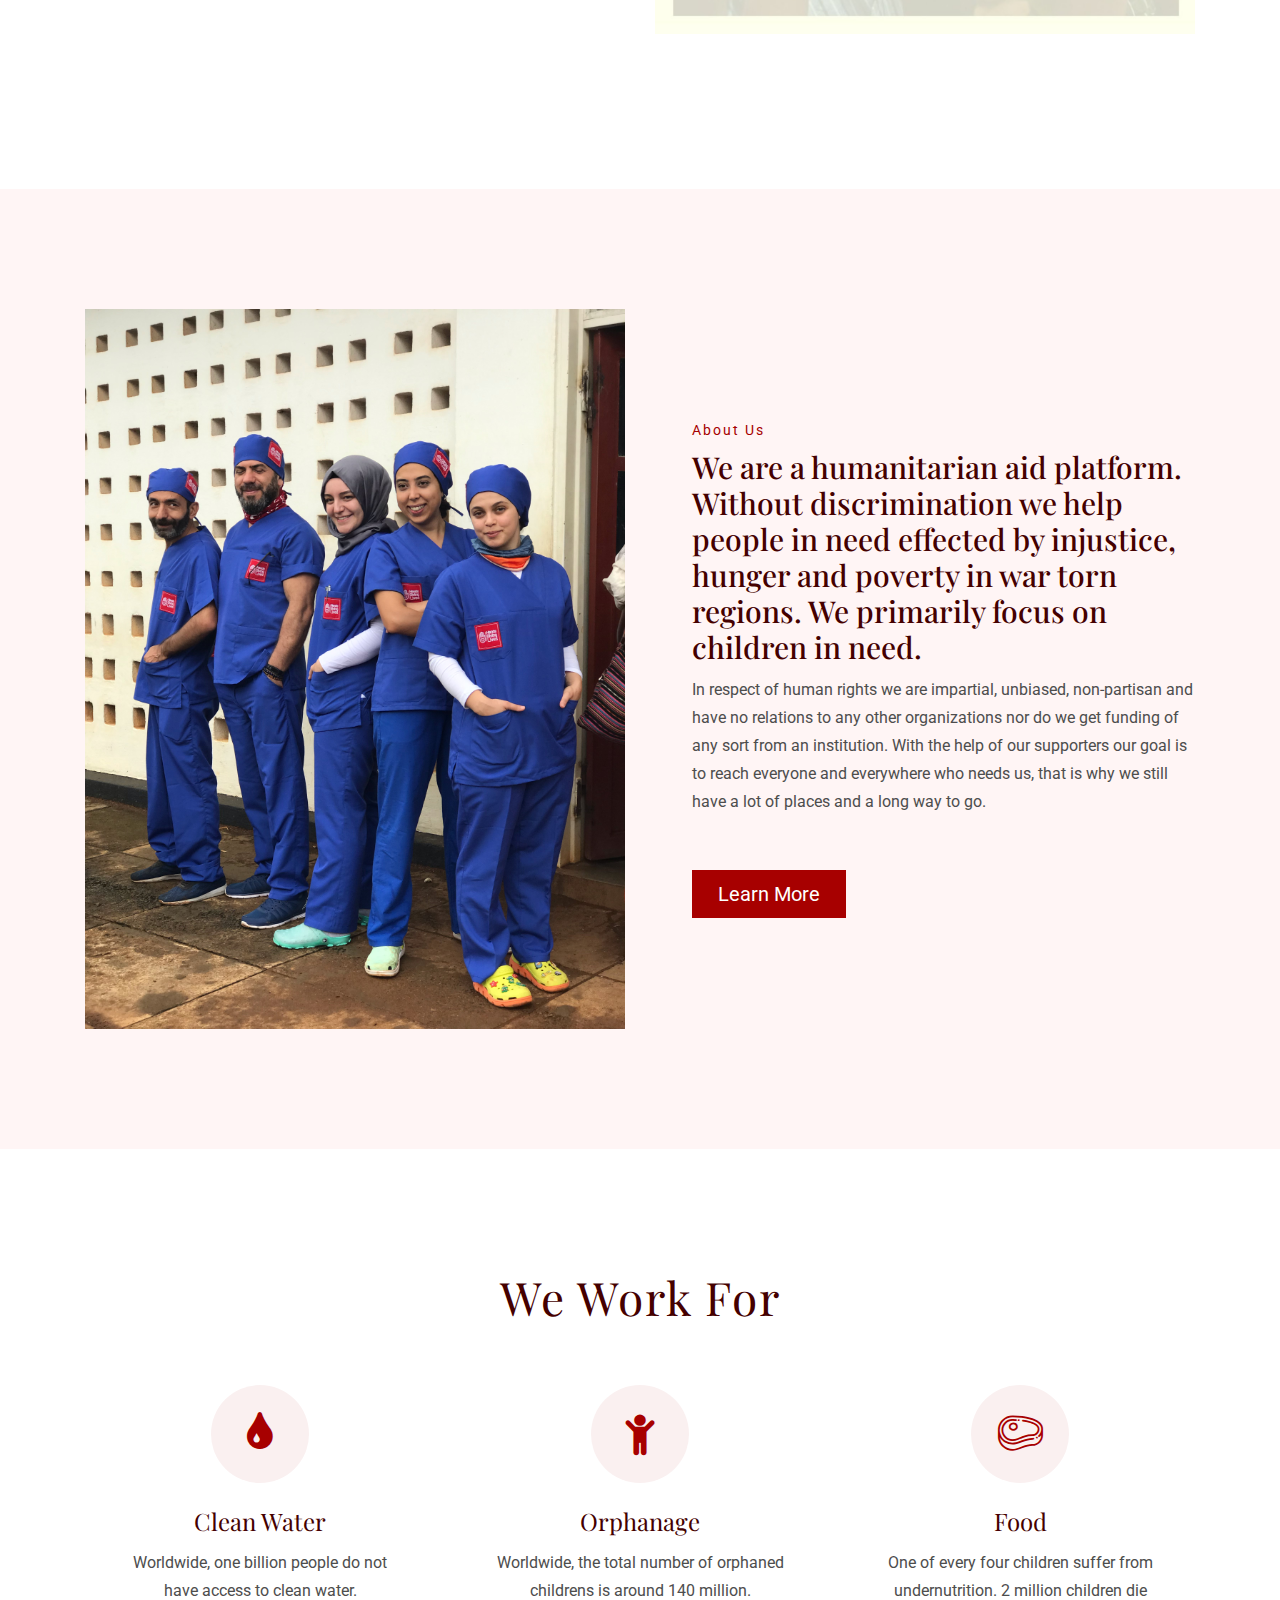
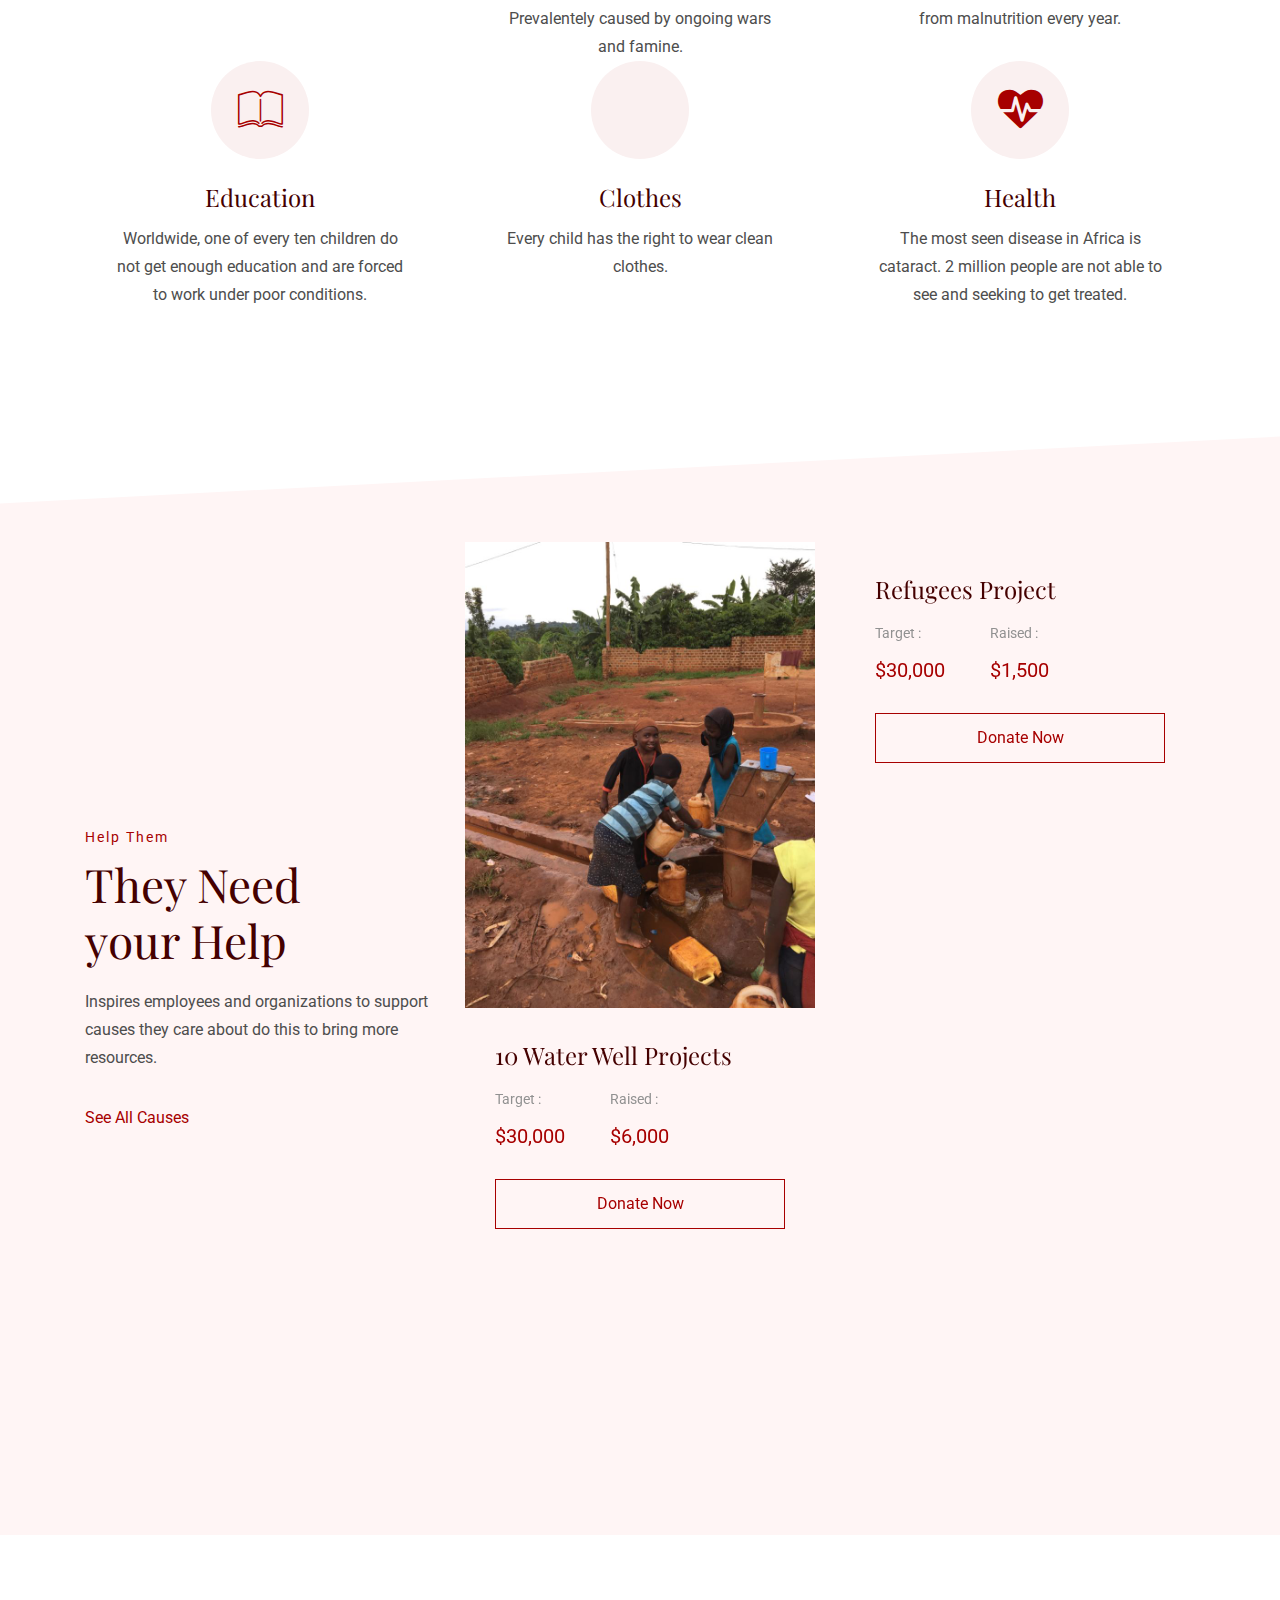
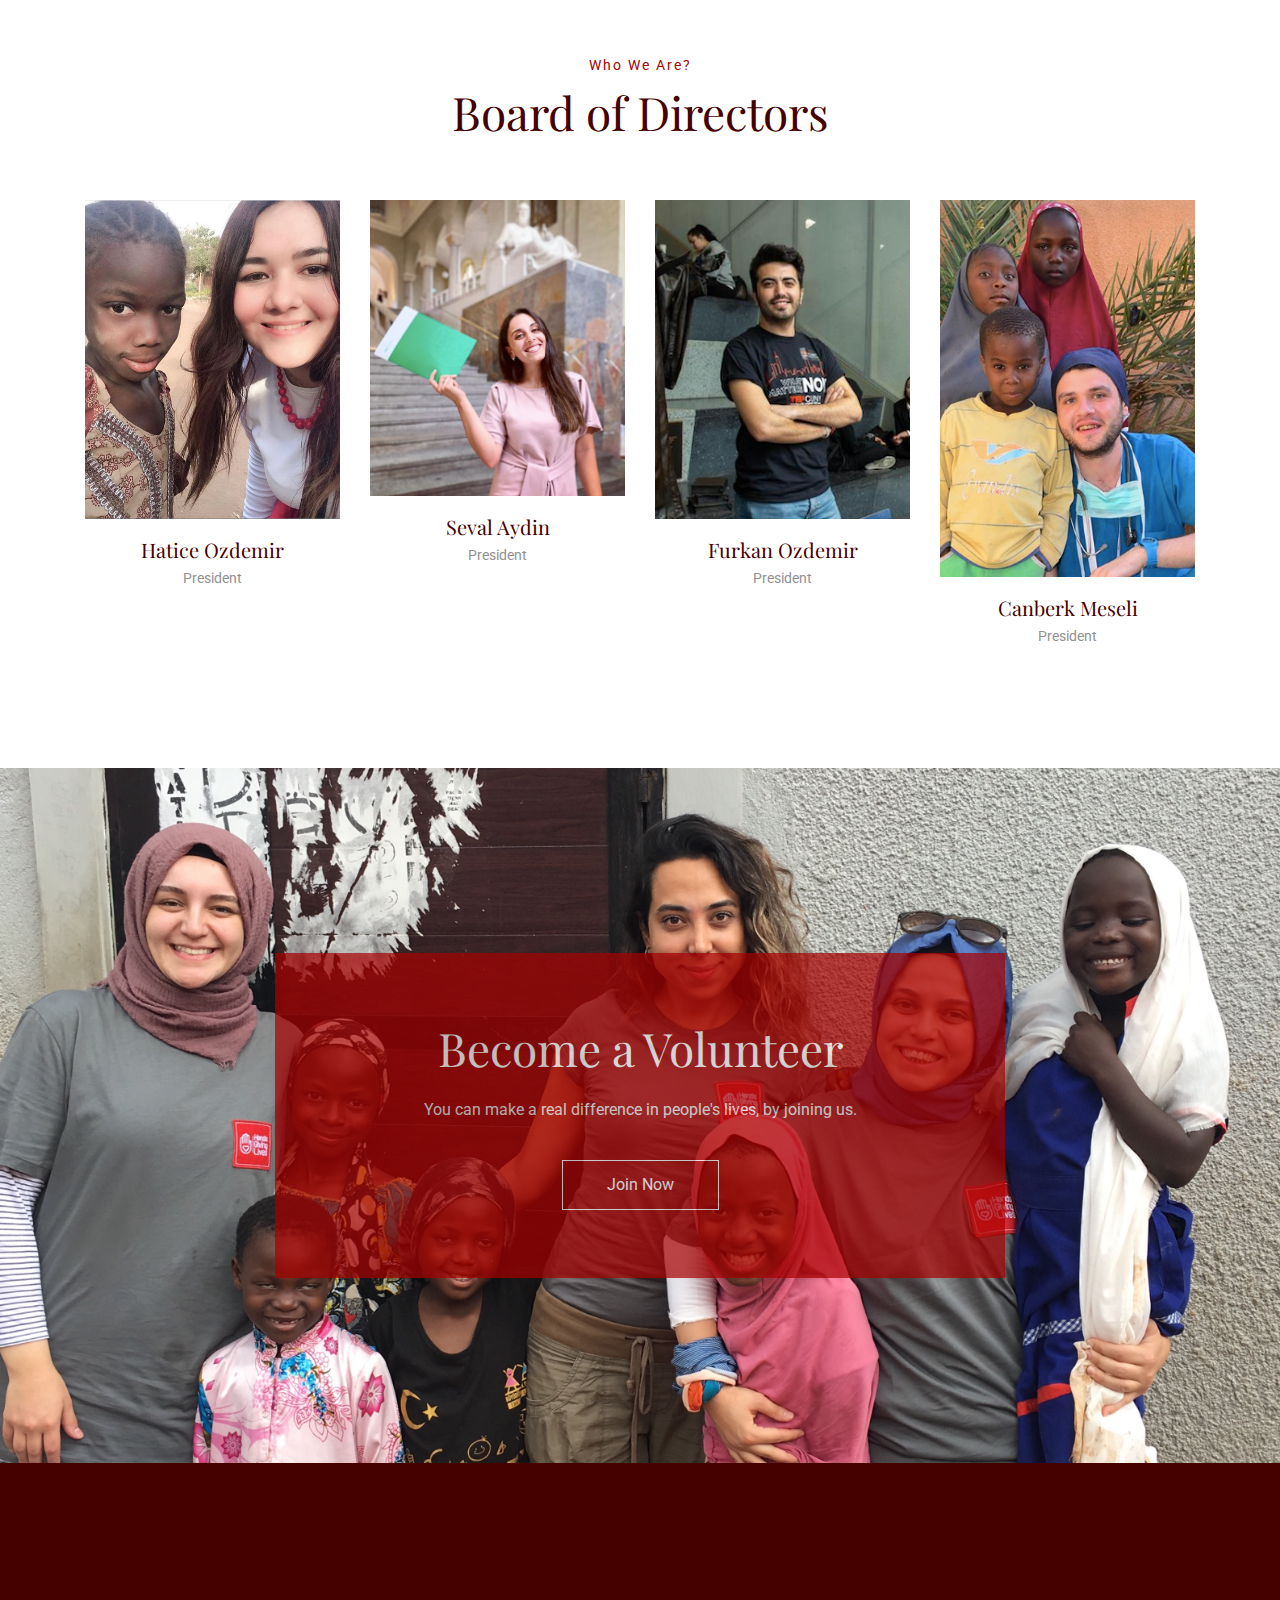
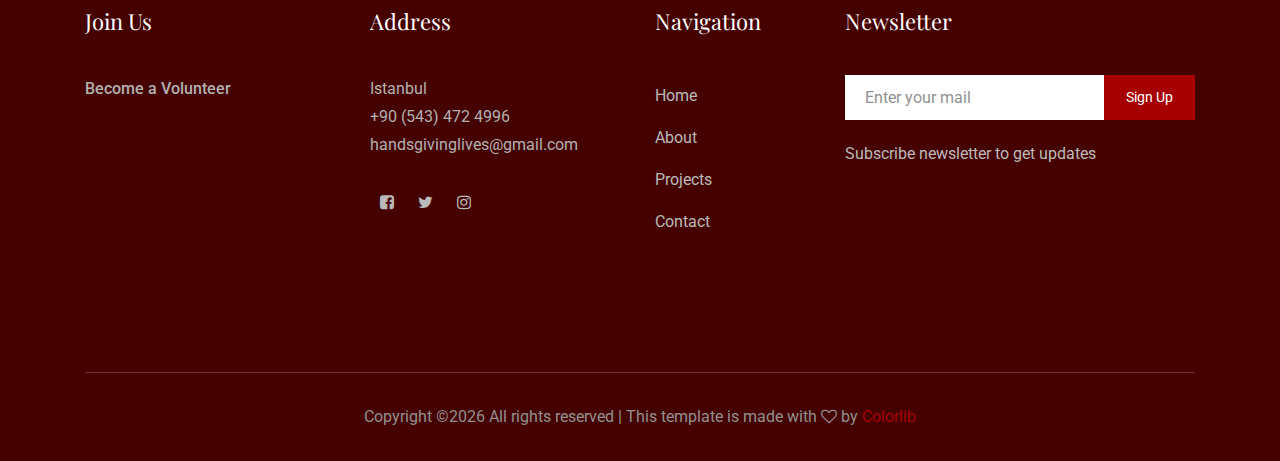
==== commit db1d2c93: "Update index.html" ====
--- a/index.html
+++ b/index.html
@@ -446,7 +446,7 @@
                     <div class="section_title text-center mb-60">
                         <span>Who We Are?</span>
                         <h3>
-                            Meet Our Board Members
+                            Board of Directors
                         </h3>
                     </div>
                 </div>
